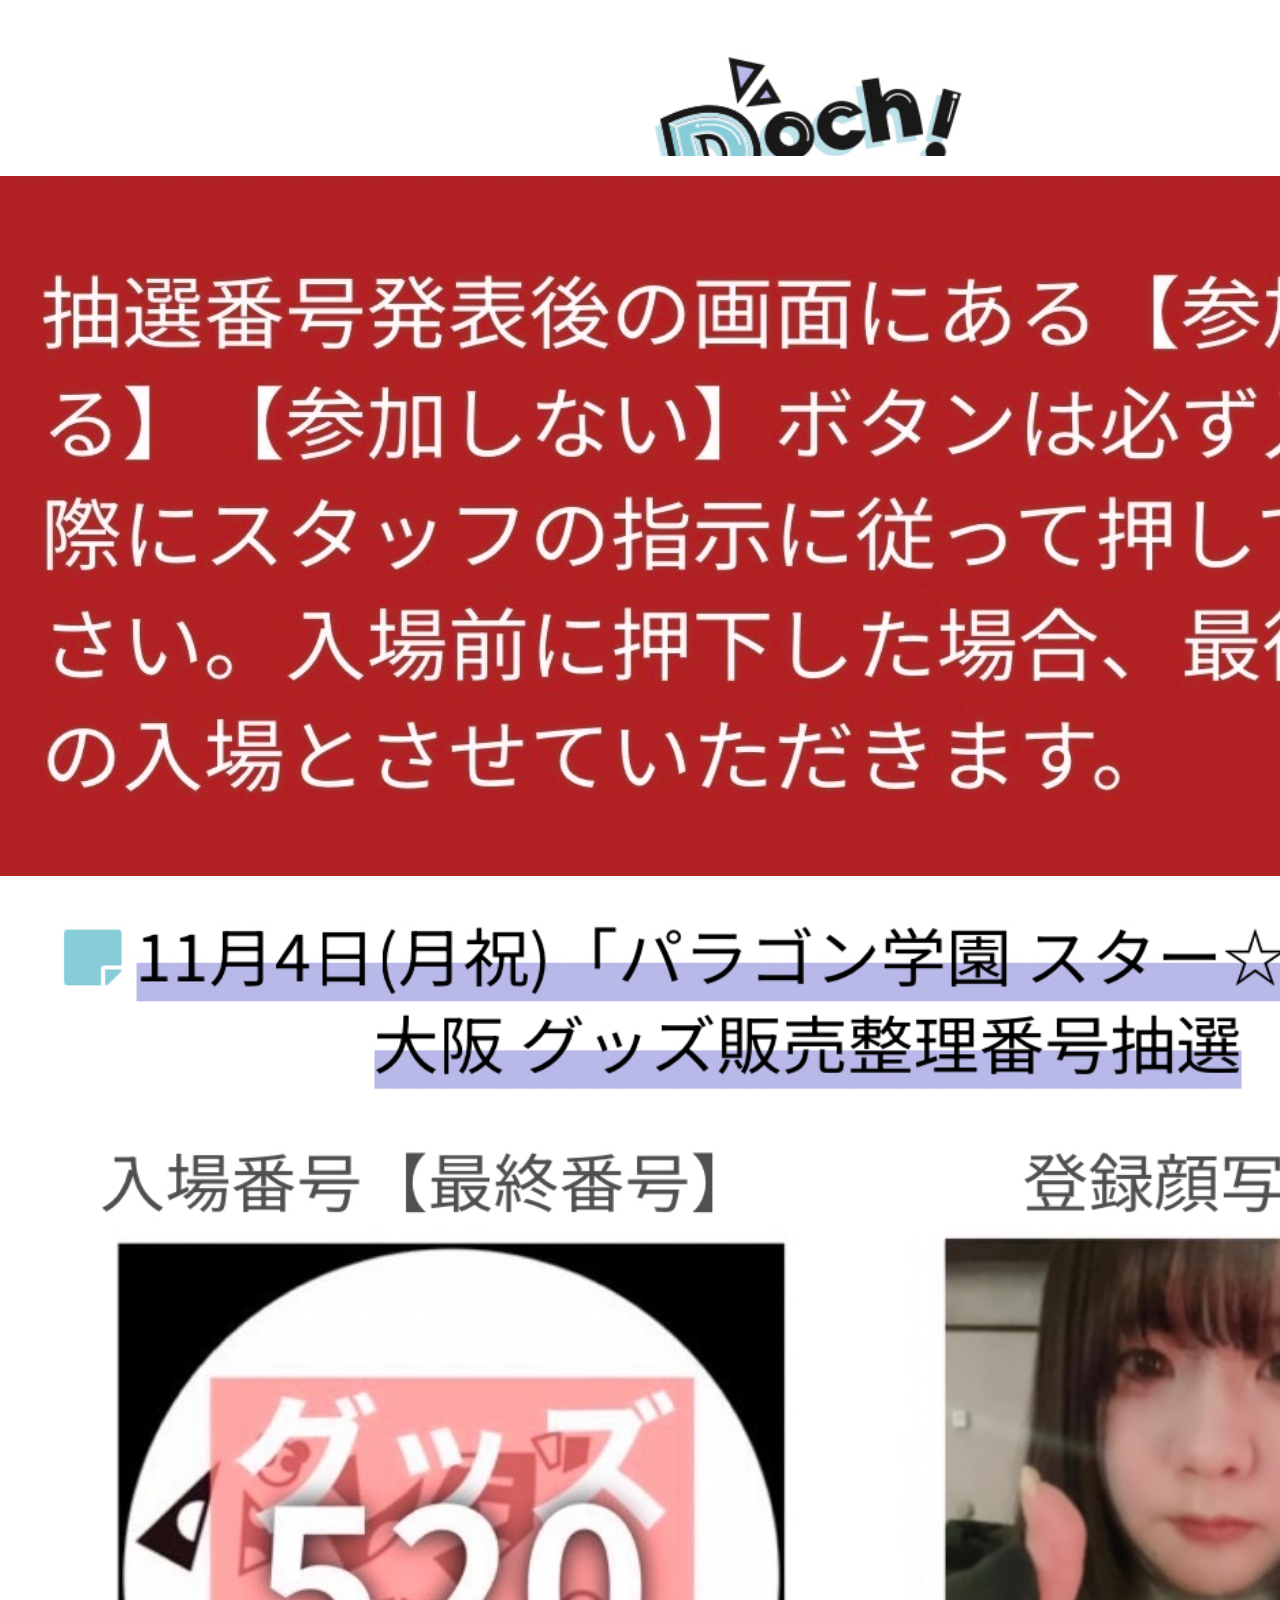
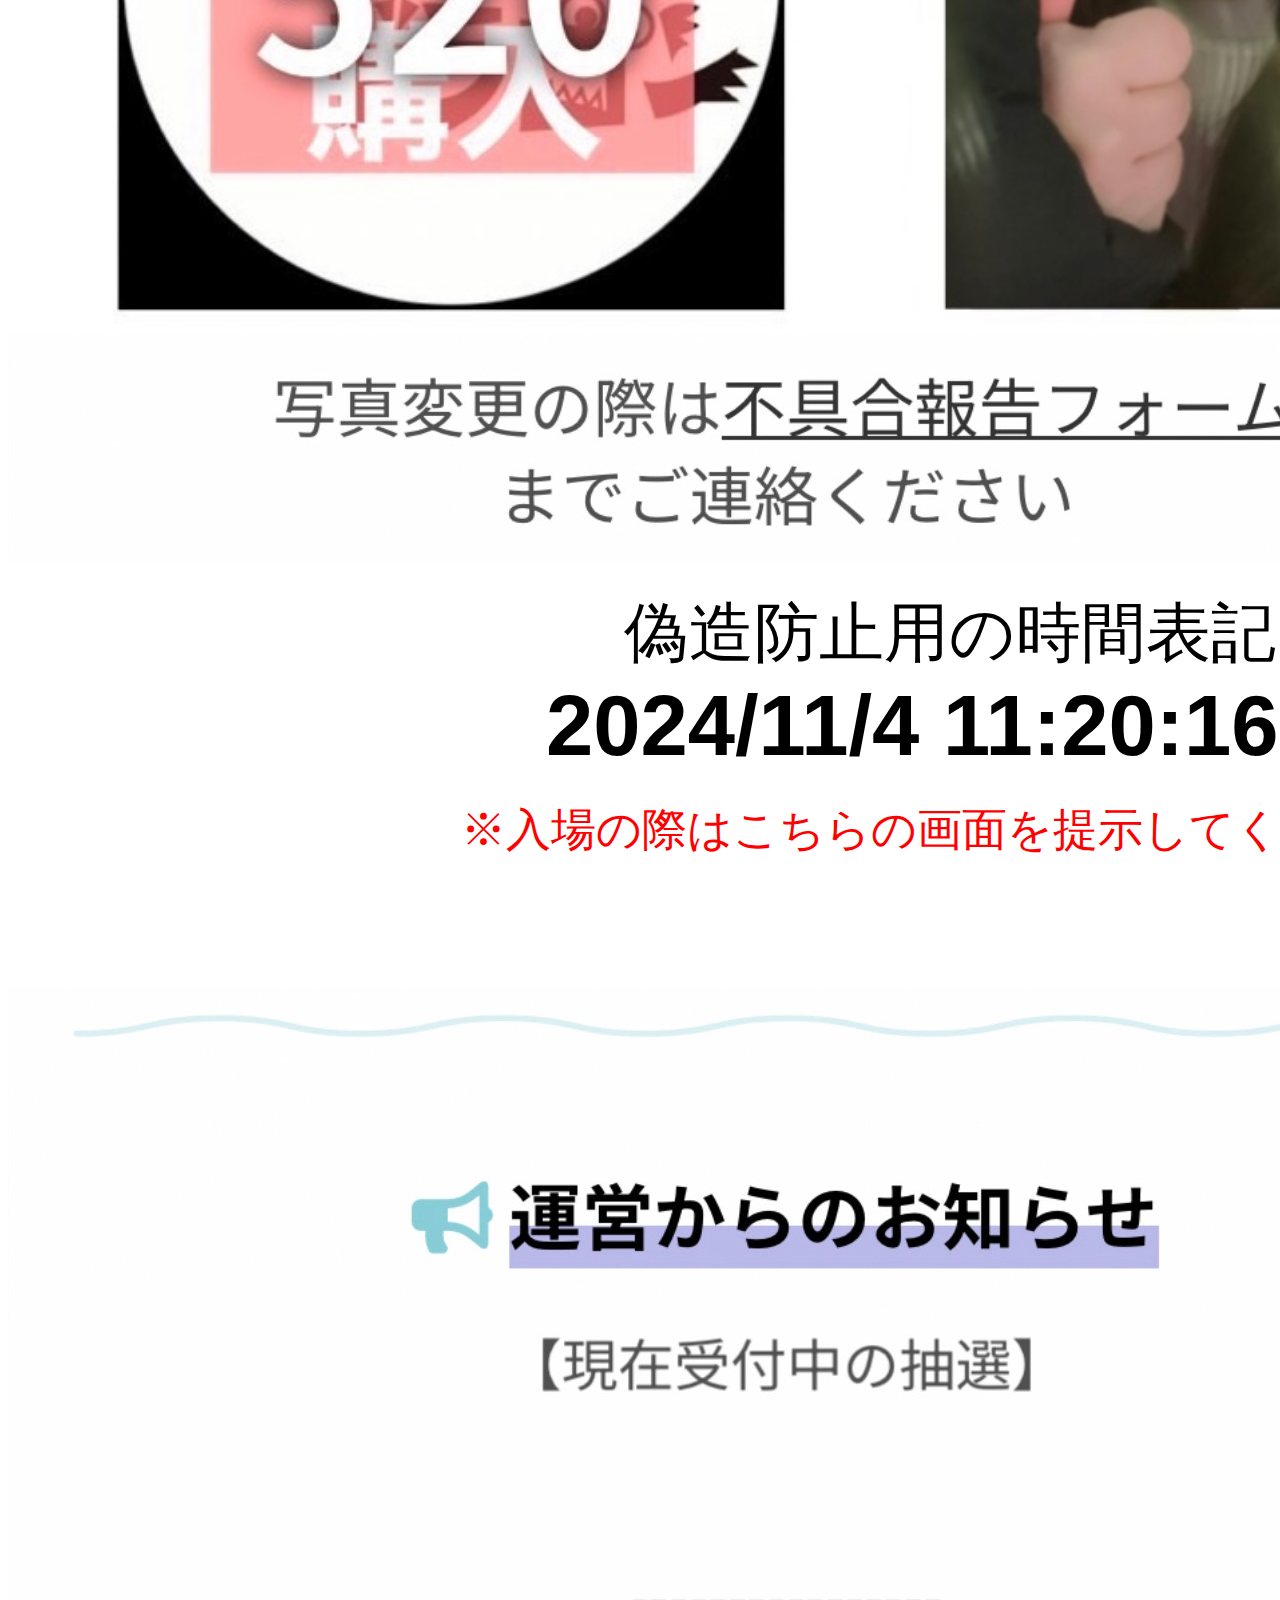
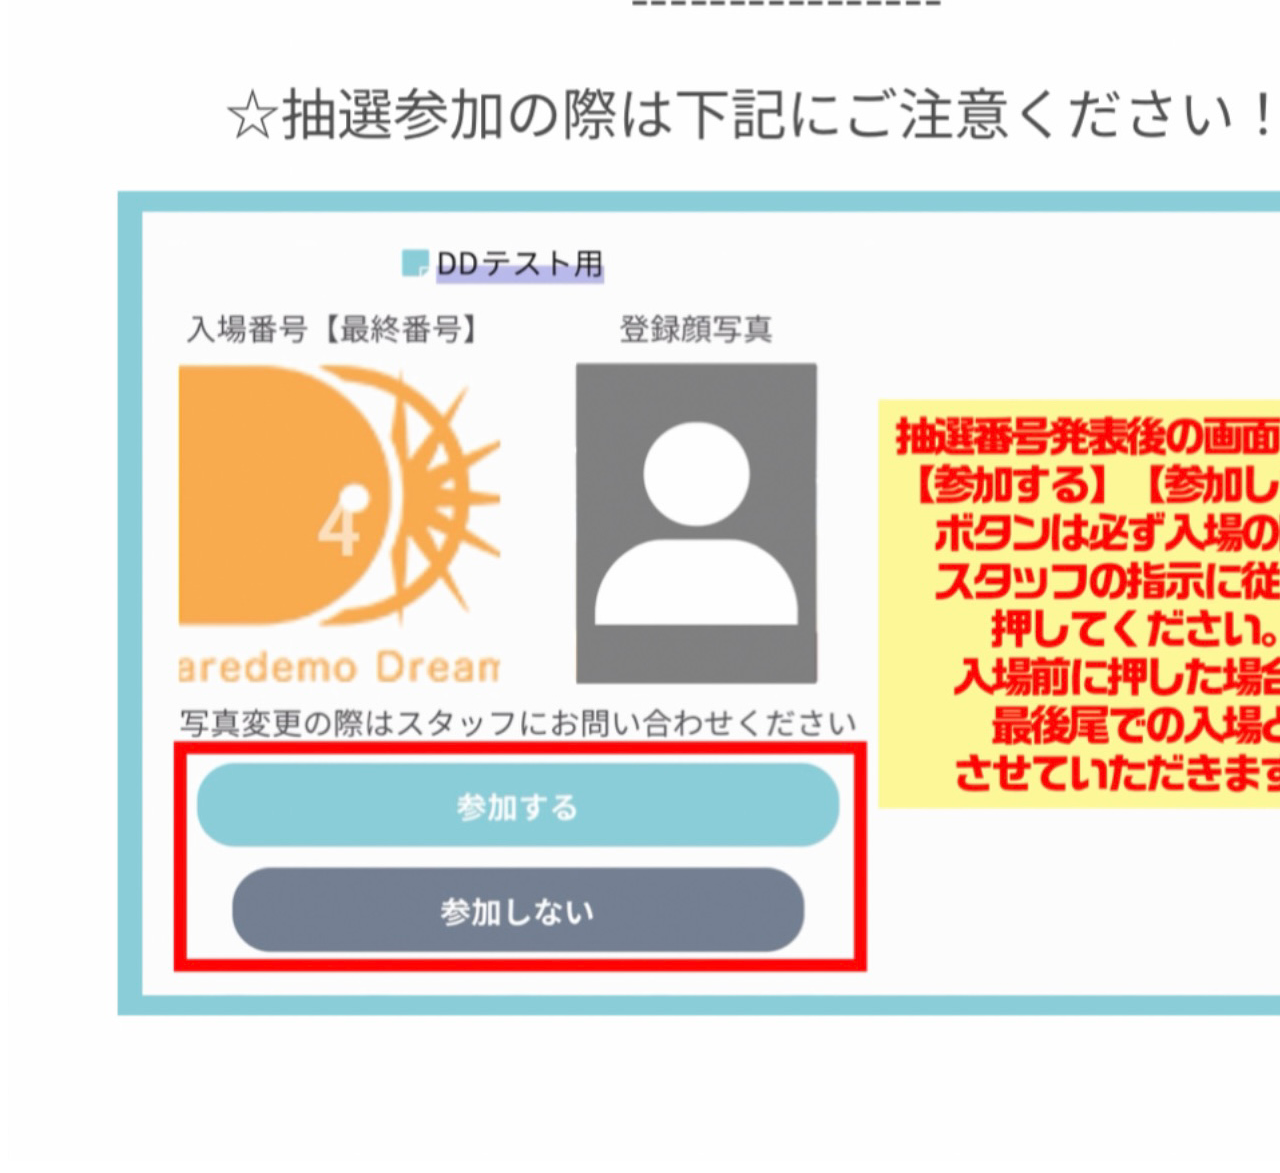
==== text2.html @ bbd3fe3f "Update text2.html" ====
<!DOCTYPE html>
<html>
<head>
<title>Pochitto</title>
<link rel="stylesheet"href="style.css">
</head>
<h2></h2>

<h2 style="text-align:center">
<div style="text-align:center">
<img src="IMG_1328.jpeg" width=1600px height=1200px>
</div>
<div class="container">
<img src="goods520.jpeg">
<p> </p>
</div>
<br><br><br><br>
<div style="text-align:center">
<img src="Pochitto不具合.jpg">
</div>
</h2>

<body>
<div style="text-align:center">
<style>
.time{
    margin: auto;
    text-align:center;
    font-size: 65px;
    position: relative;
    top: 0px;
    bottom: 0px;
    right: 50px;
    left: 310px;
}
.kome{
    margin: auto;
    text-align:center;
    font-size: 45px;
    color: red;
    position: relative;
    top: 10px;
    bottom: 0px;
    right: 0px;
    left: 300px;
}
</style>
<a class="time">
偽造防止用の時間表記
</a>
<b>
<a class="time">
<div style="font-size: 85px;">
2024/11/4
<span id="real-time">
  <script type="text/javascript">
function Time() {
   var realTime = new Date();
   var hour = realTime.getHours();
   var minutes  = realTime.getMinutes().toString().padStart(2, '0');
   var seconds  = realTime.getSeconds().toString().padStart(2, '0');
   var milliseconds = realTime.getMilliseconds();
   var n1 = Math.floor(milliseconds / 100) % 10; //1桁目
   var text = hour + ":" + minutes + ":" + seconds + ":" + n1;
   document.getElementById("real-time").innerHTML = text;
}
setInterval('Time()',1);
  </script>
</div>
</a>
</b>
<a class="kome">
※入場の際はこちらの画面を提示してください
</a>
<br>
<br>
</div>
</body>
    
<header class="header"></header>
  <main>
    <div class="contents4">
    </div>
  </main>
<footer></footer>
<div class="img-wrap">
  <img src="注意喚起.jpeg" id="fixedImage" width=1600px height=700px>
</div>
 
<div style="text-align:center">
<img src="Pochitto下部2.jpg">
</div>

</html>
---- style.css ----
.time {
　　margin: auto;
　　position: relative;
  font-family: Arial;
  font-size: 180px;
}
.kome {
　　margin: auto;
　　position: relative;
  font-family: HiraKakuProN-W3;
  font-size: 40px;
}

.container{
        width:1200px;
        height: 600px;
	margin: auto;
        position: relative;
      }
      .container img{
        width:130%;
      }
      p{
        position: absolute;
        top:230px;
        left:280px;
	font-family: Arial;
        font-size:230px;
        color: white;
	text-shadow: 0px 0px 30px #000000;
        padding:0;
        margin:0;
      }

.container2{
        width:1200px;
        height: 600px;
	margin: auto;
        position: relative;
      }
      .container2 img{
        width:130%;
      }
      p2{
        position: absolute;
        top:240px;
        left:280px;
	font-family: Arial;
        font-size:250px;
        color: white;
	text-shadow: 0px 0px 30px #000000;
        padding:0;
        margin:0;
      }

.class2{
        margin: 50px;
        width: 1400px;
        height: 250px;
        display: block;
      }

.header {
  width: 100%;
  height: 120px;
}

.contents3 {
  height: 2000px;
  width: 100%;
  background: linear-gradient(118deg, rgba(255,201,114,1) 0%, rgba(246,179,84,1) 40%, rgba(231,229,97,1) 100%);
	}

.img-wrap {
  z-index: 100;
  position: fixed;
  left: 0; /* 画面左端に固定 */
  bottom: 0; /* 画面下に固定 */
  width: 100%;
  padding-top: 20px;
  padding-bottom: 20px;
  background: #fff;
	}

.fixedImage {
  width: 100%;
  max-width: 280px;
  height: 40px;
  margin-right: auto;
  margin-left: auto;
  display: block;
	}
}
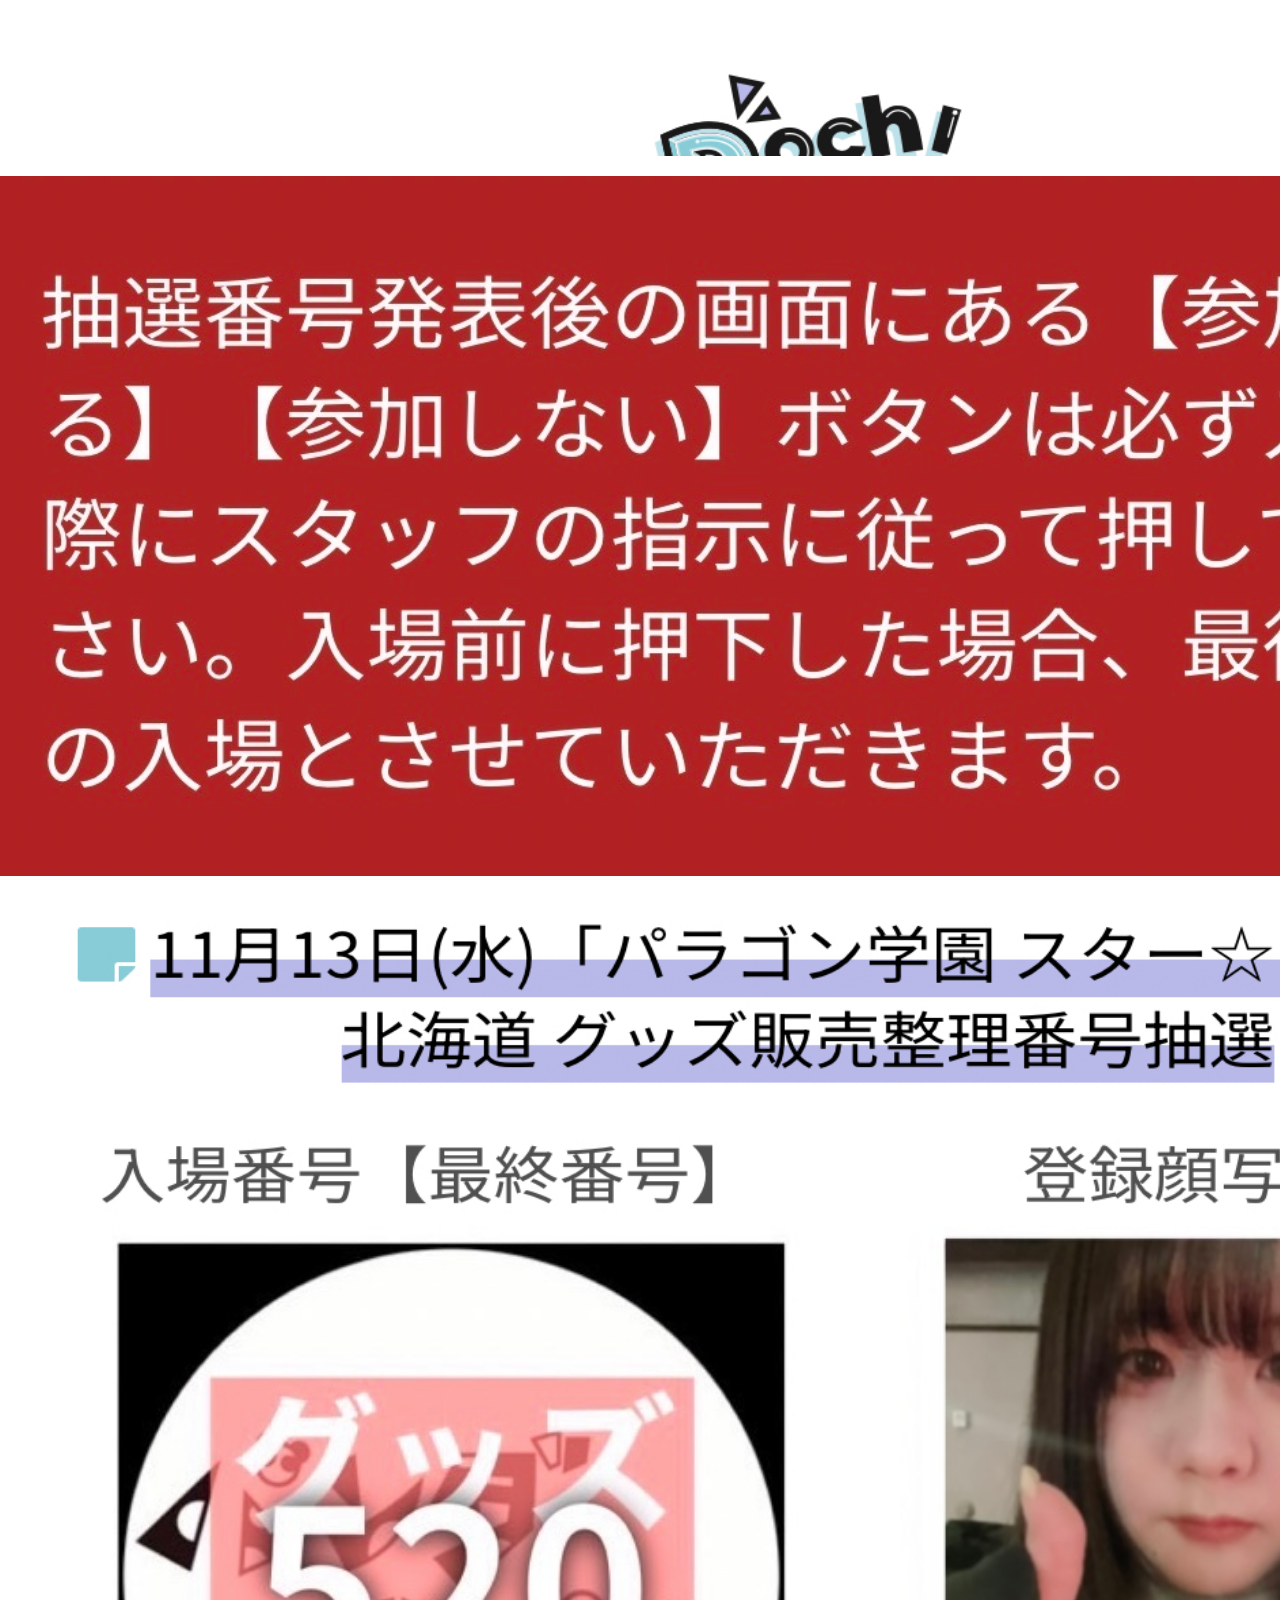
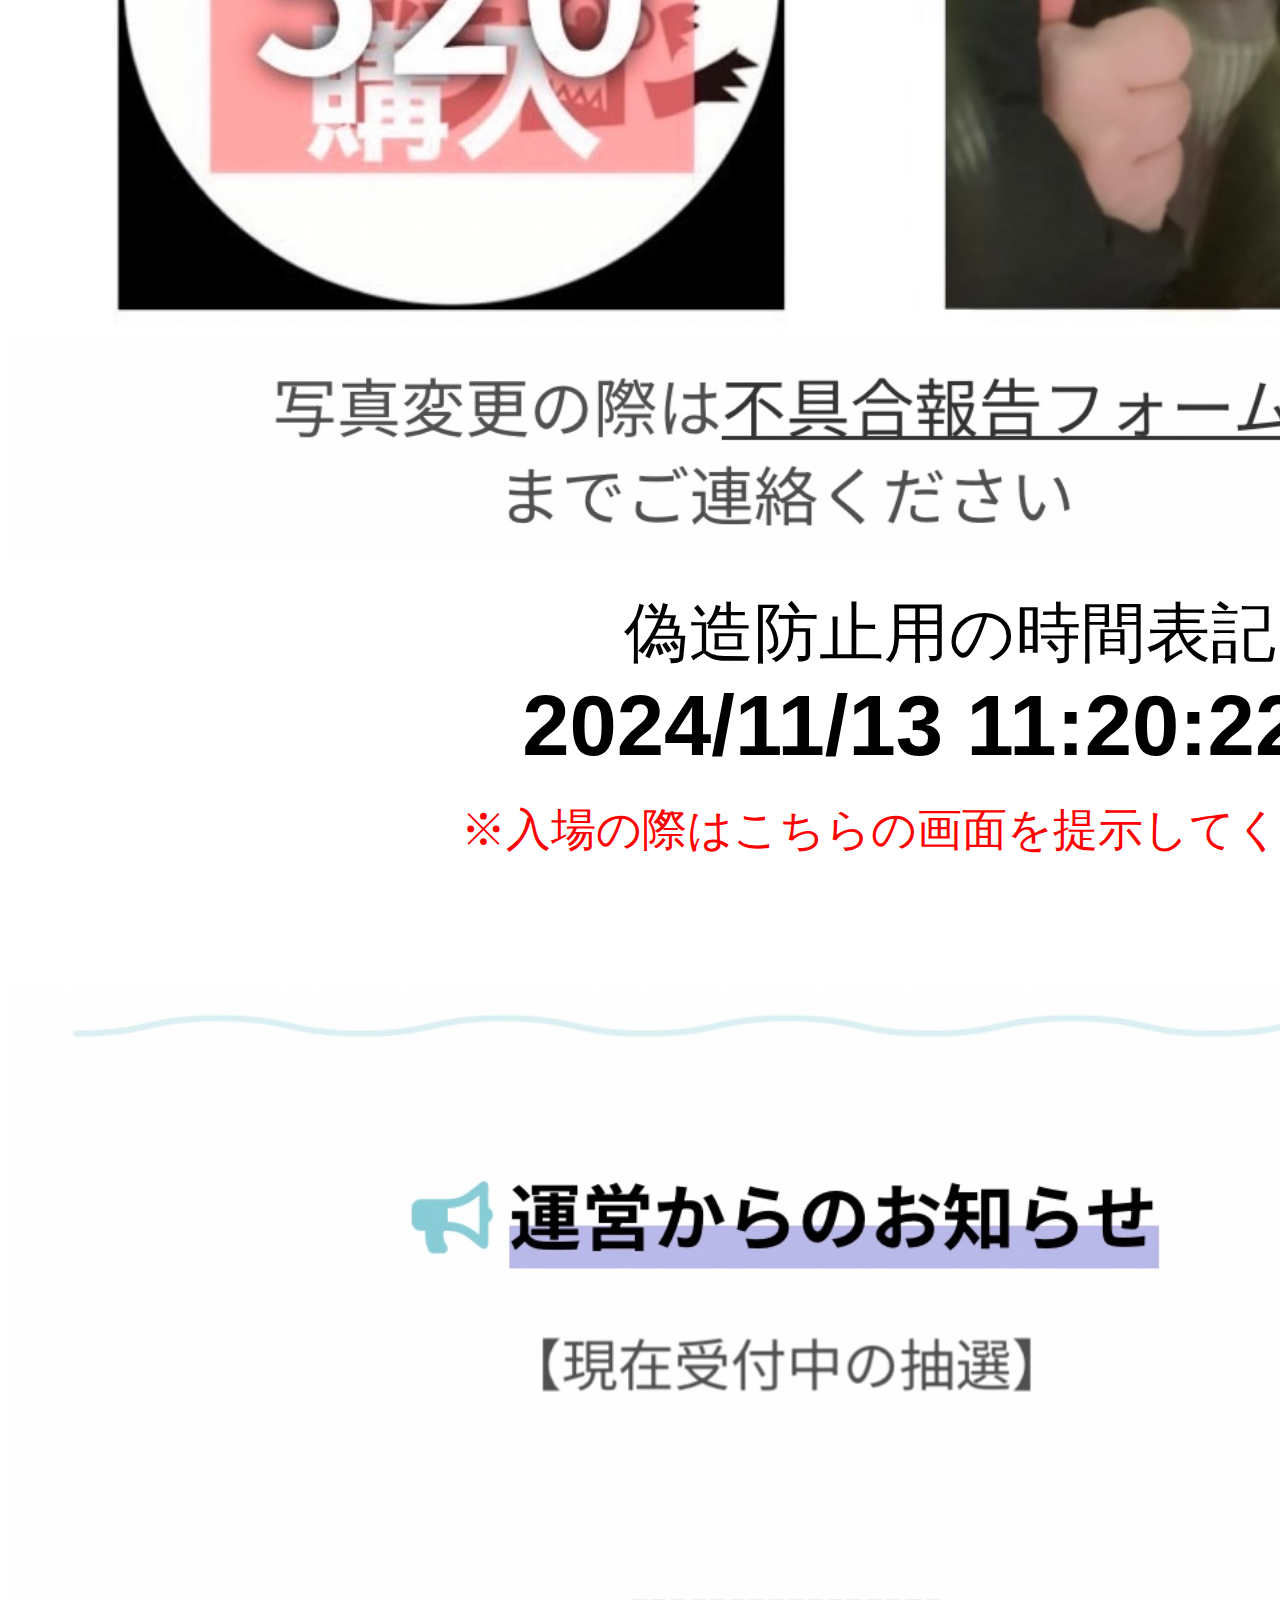
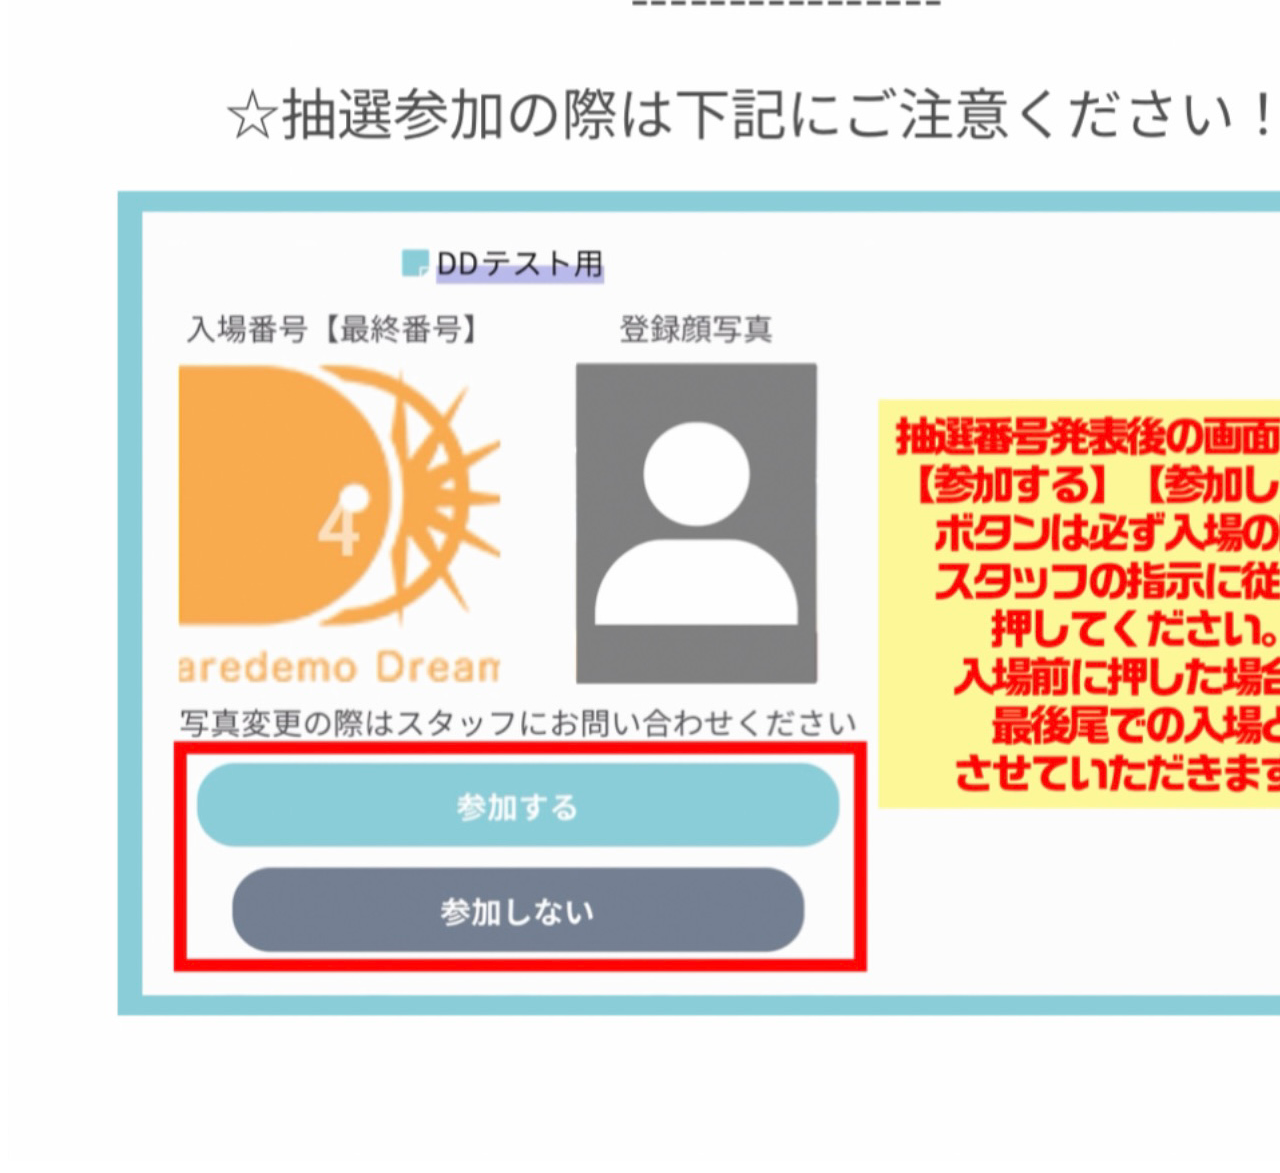
==== commit 8a117fb8: "Update text2.html" ====
--- a/text2.html
+++ b/text2.html
@@ -8,7 +8,7 @@
 
 <h2 style="text-align:center">
 <div style="text-align:center">
-<img src="IMG_1328.jpeg" width=1600px height=1200px>
+<img src="IMG_1901.jpeg" width=1600px height=1200px>
 </div>
 <div class="container">
 <img src="goods520.jpeg">
@@ -51,7 +51,7 @@
 <b>
 <a class="time">
 <div style="font-size: 85px;">
-2024/11/4
+2024/11/13
 <span id="real-time">
   <script type="text/javascript">
 function Time() {
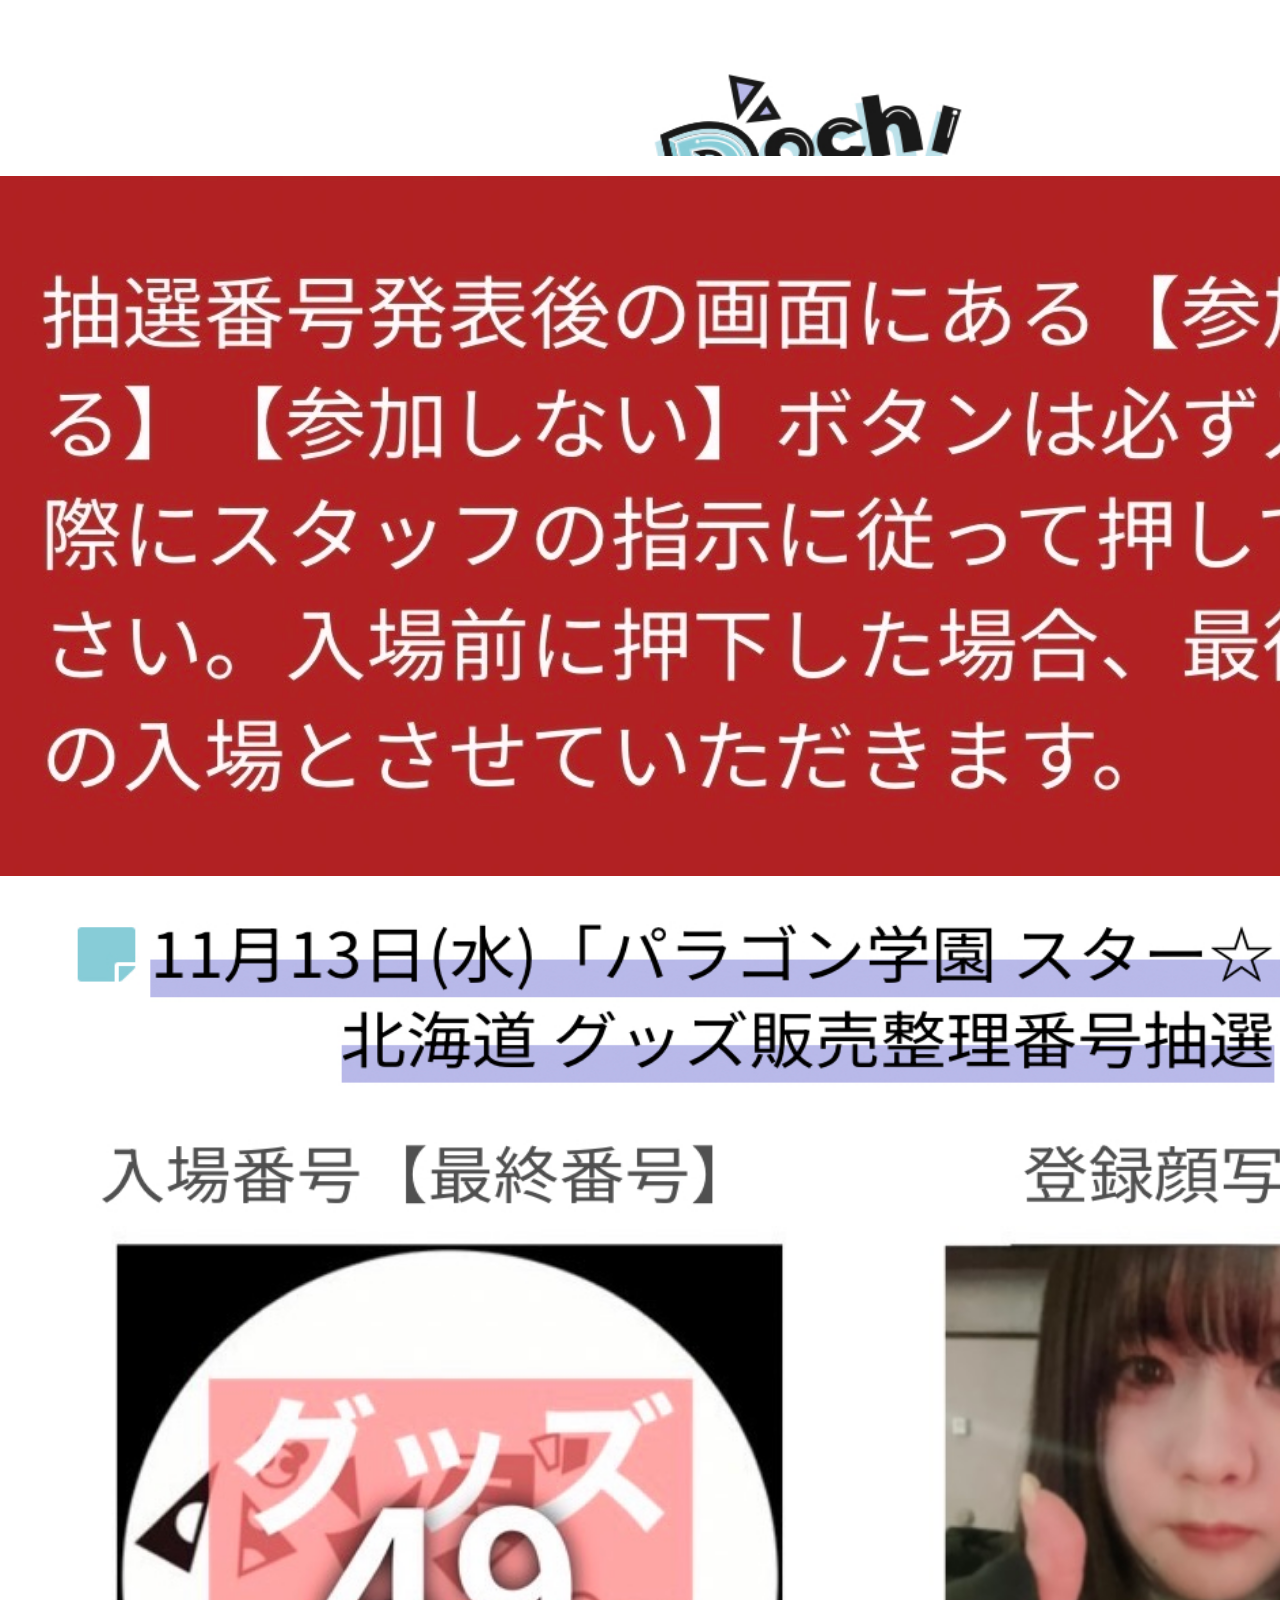
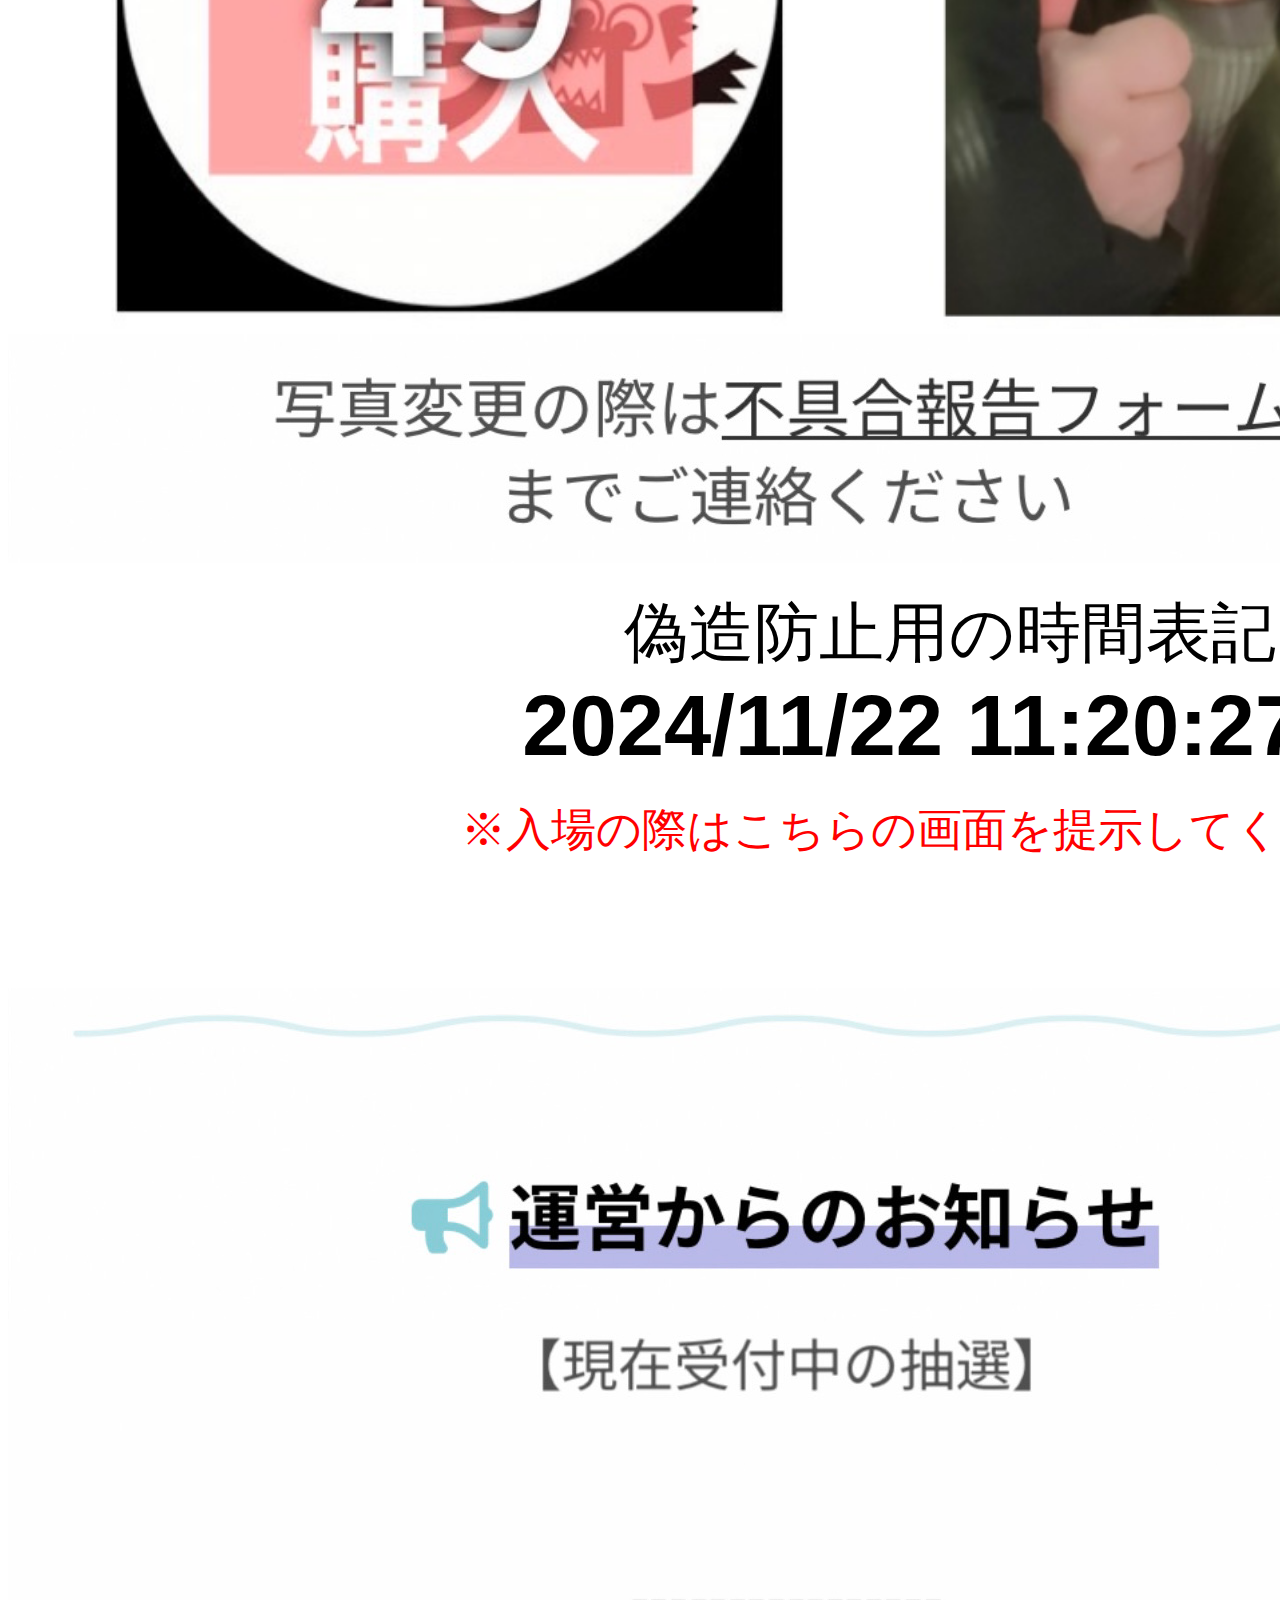
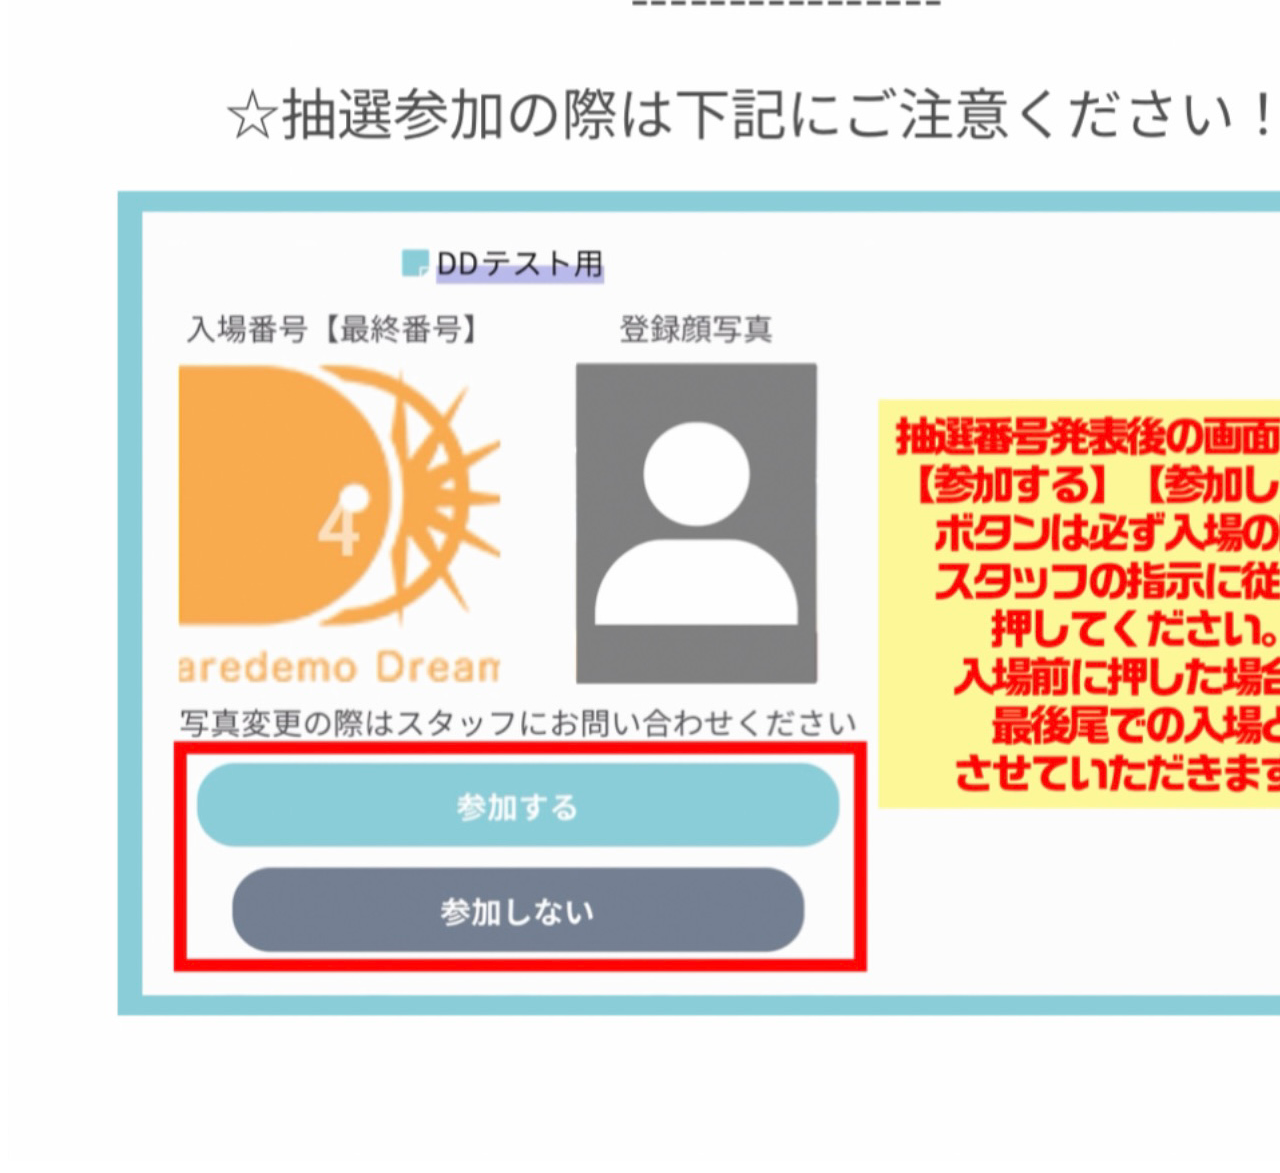
==== commit a7cde72a: "Update text2.html" ====
--- a/text2.html
+++ b/text2.html
@@ -11,7 +11,7 @@
 <img src="IMG_1901.jpeg" width=1600px height=1200px>
 </div>
 <div class="container">
-<img src="goods520.jpeg">
+<img src="goods49.jpeg">
 <p> </p>
 </div>
 <br><br><br><br>
@@ -51,7 +51,7 @@
 <b>
 <a class="time">
 <div style="font-size: 85px;">
-2024/11/13
+2024/11/22
 <span id="real-time">
   <script type="text/javascript">
 function Time() {
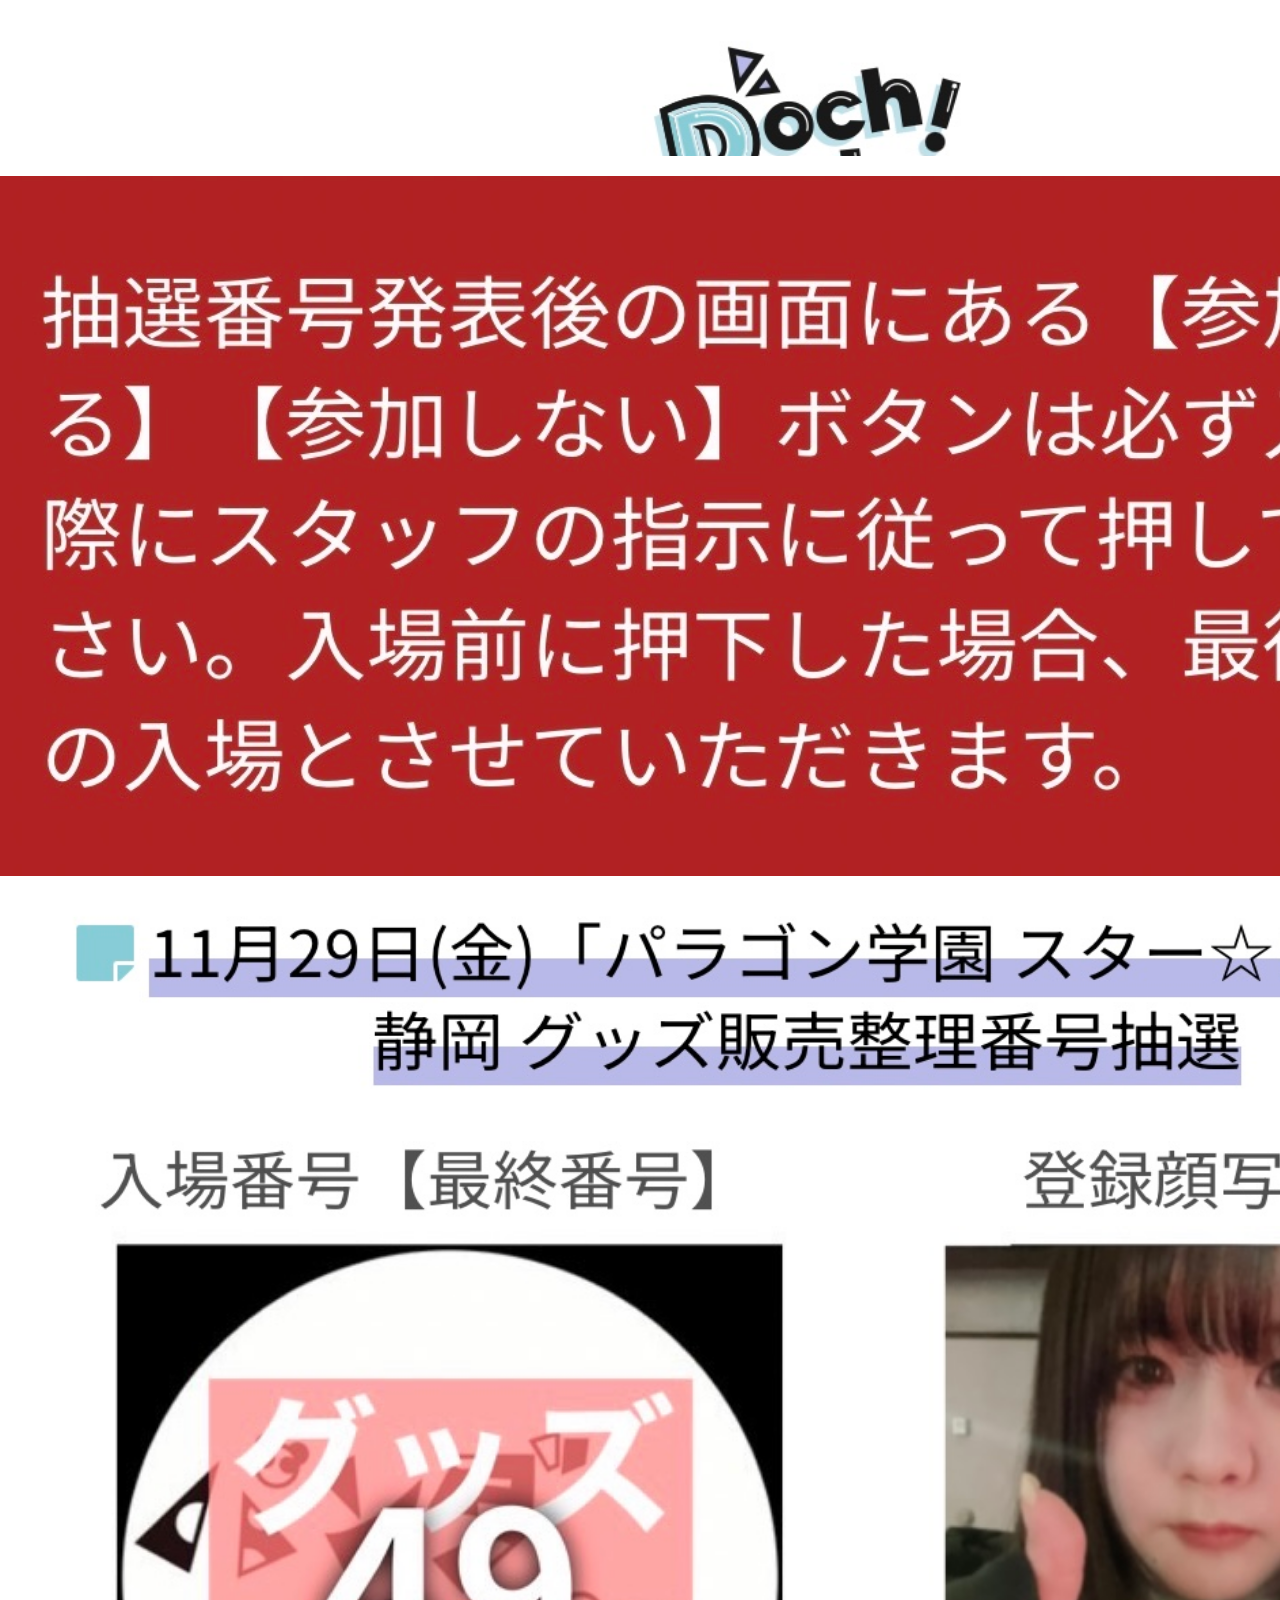
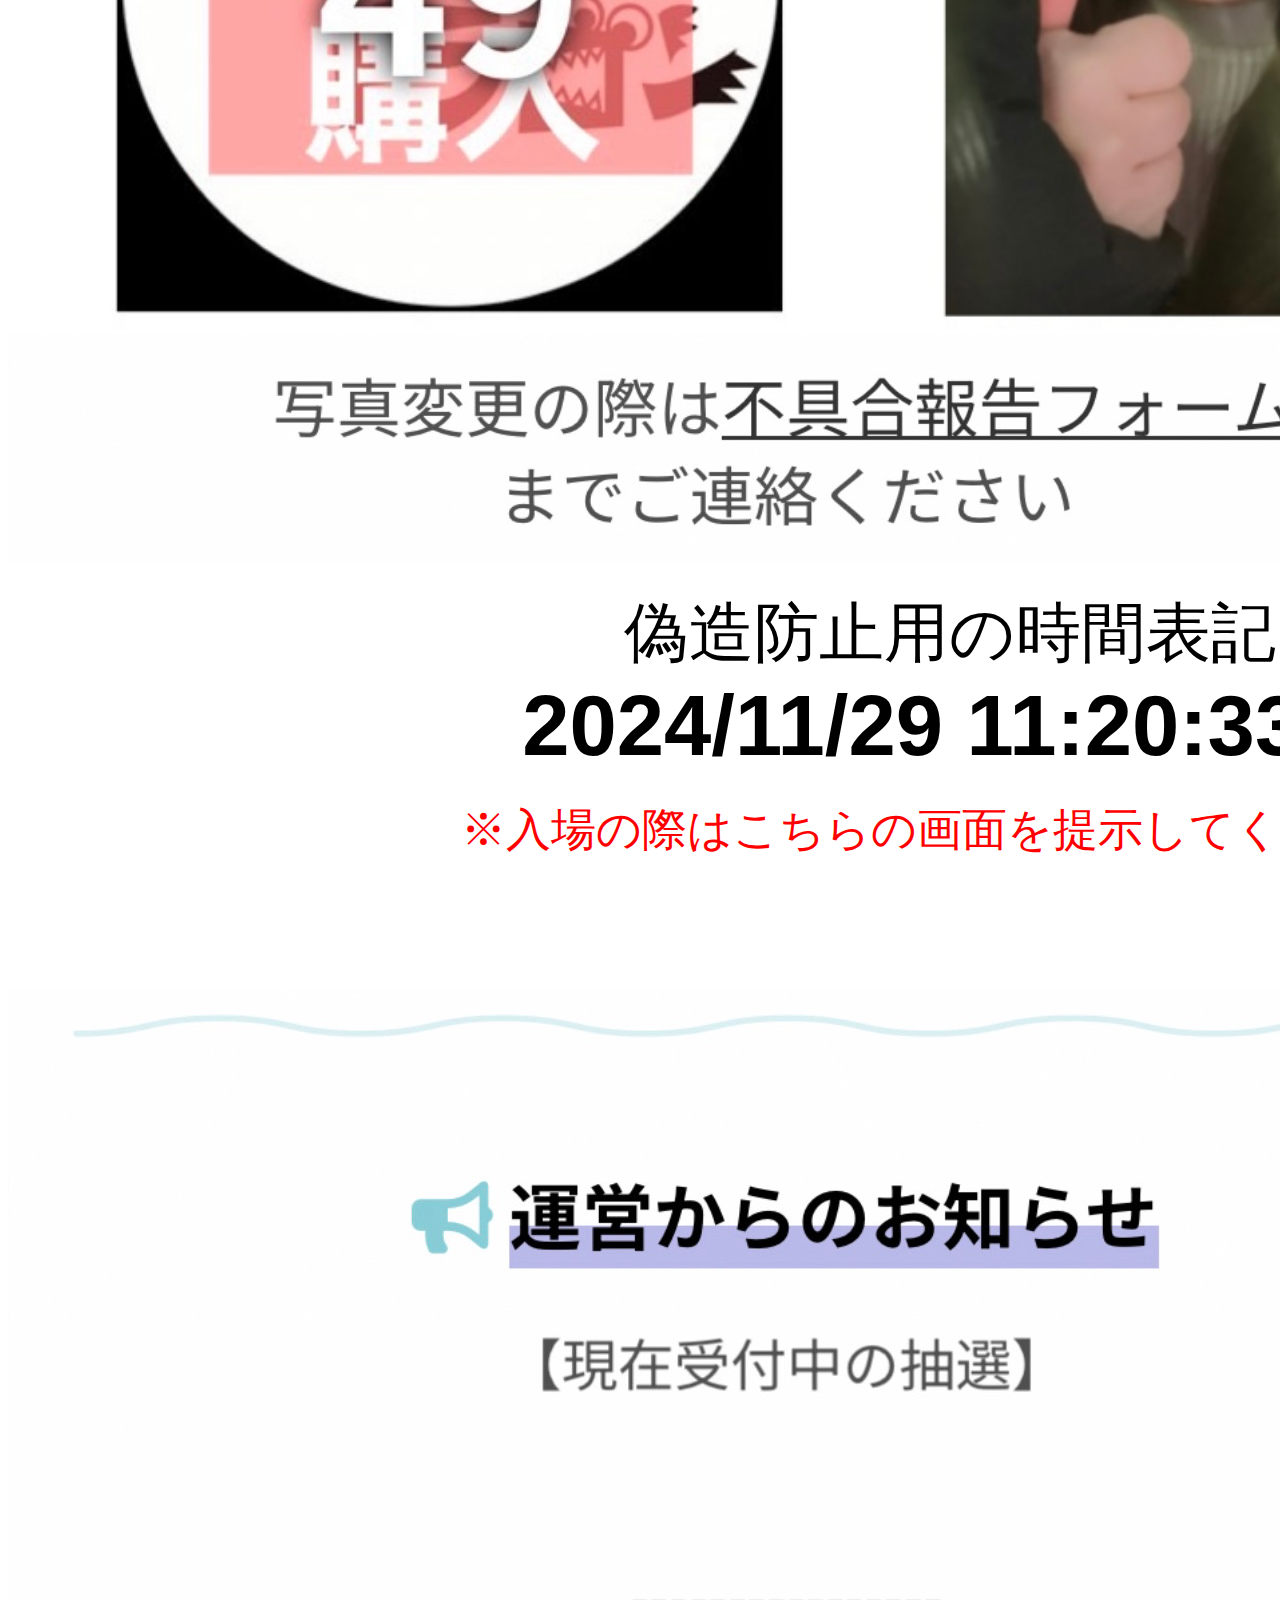
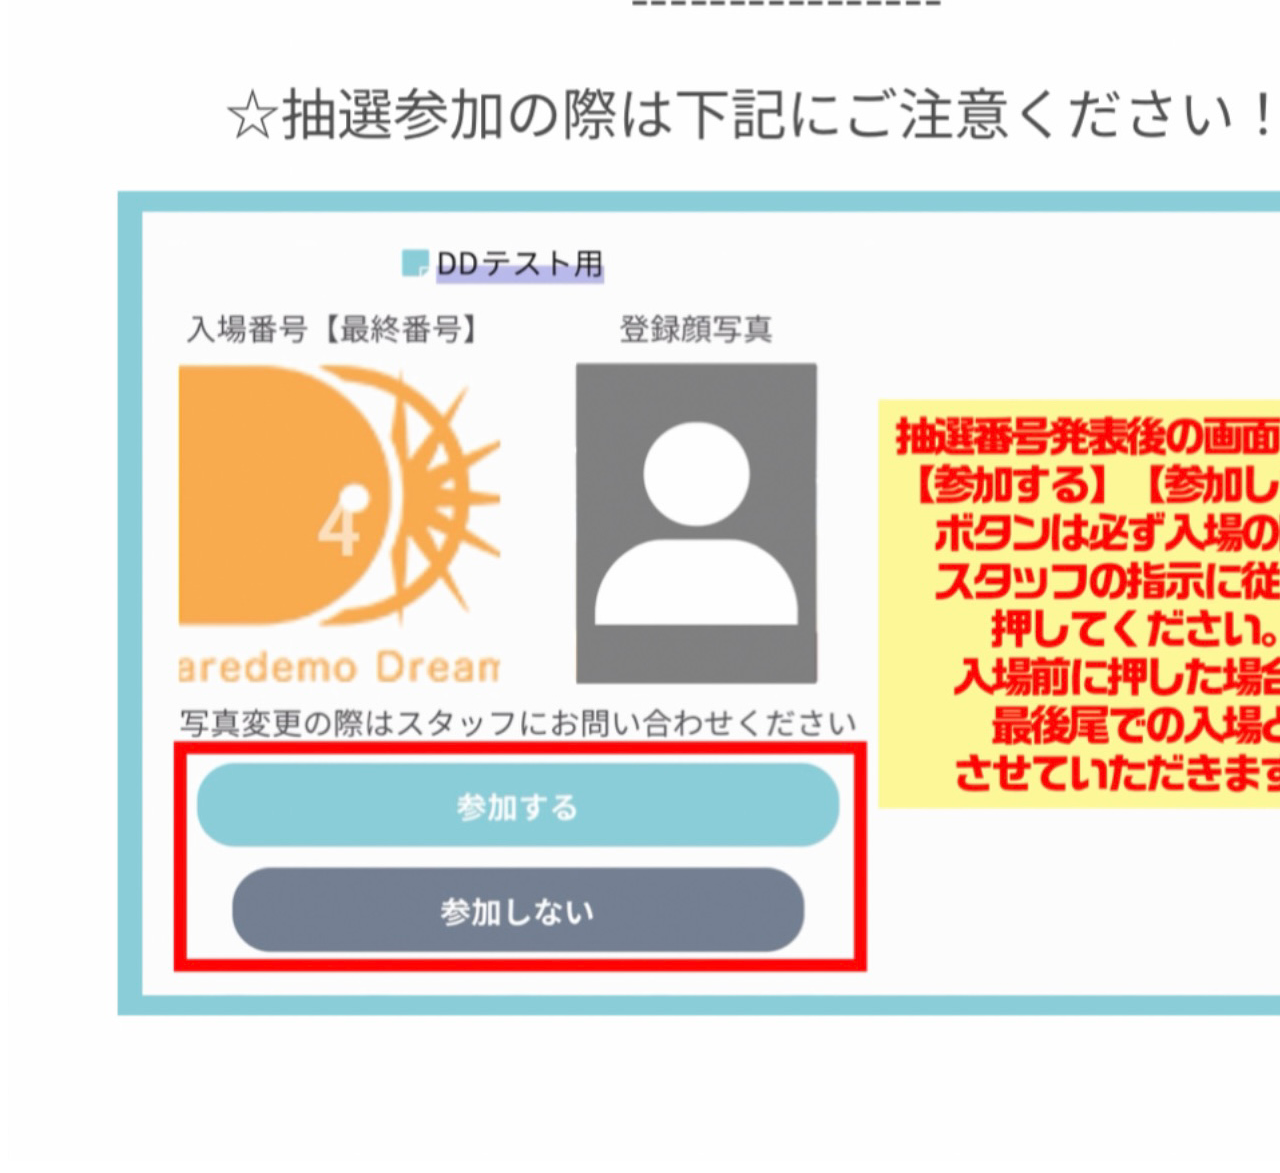
==== commit 5a688305: "Update text2.html" ====
--- a/text2.html
+++ b/text2.html
@@ -8,7 +8,7 @@
 
 <h2 style="text-align:center">
 <div style="text-align:center">
-<img src="IMG_1901.jpeg" width=1600px height=1200px>
+<img src="IMG_2807.jpeg" width=1600px height=1200px>
 </div>
 <div class="container">
 <img src="goods49.jpeg">
@@ -51,7 +51,7 @@
 <b>
 <a class="time">
 <div style="font-size: 85px;">
-2024/11/22
+2024/11/29
 <span id="real-time">
   <script type="text/javascript">
 function Time() {
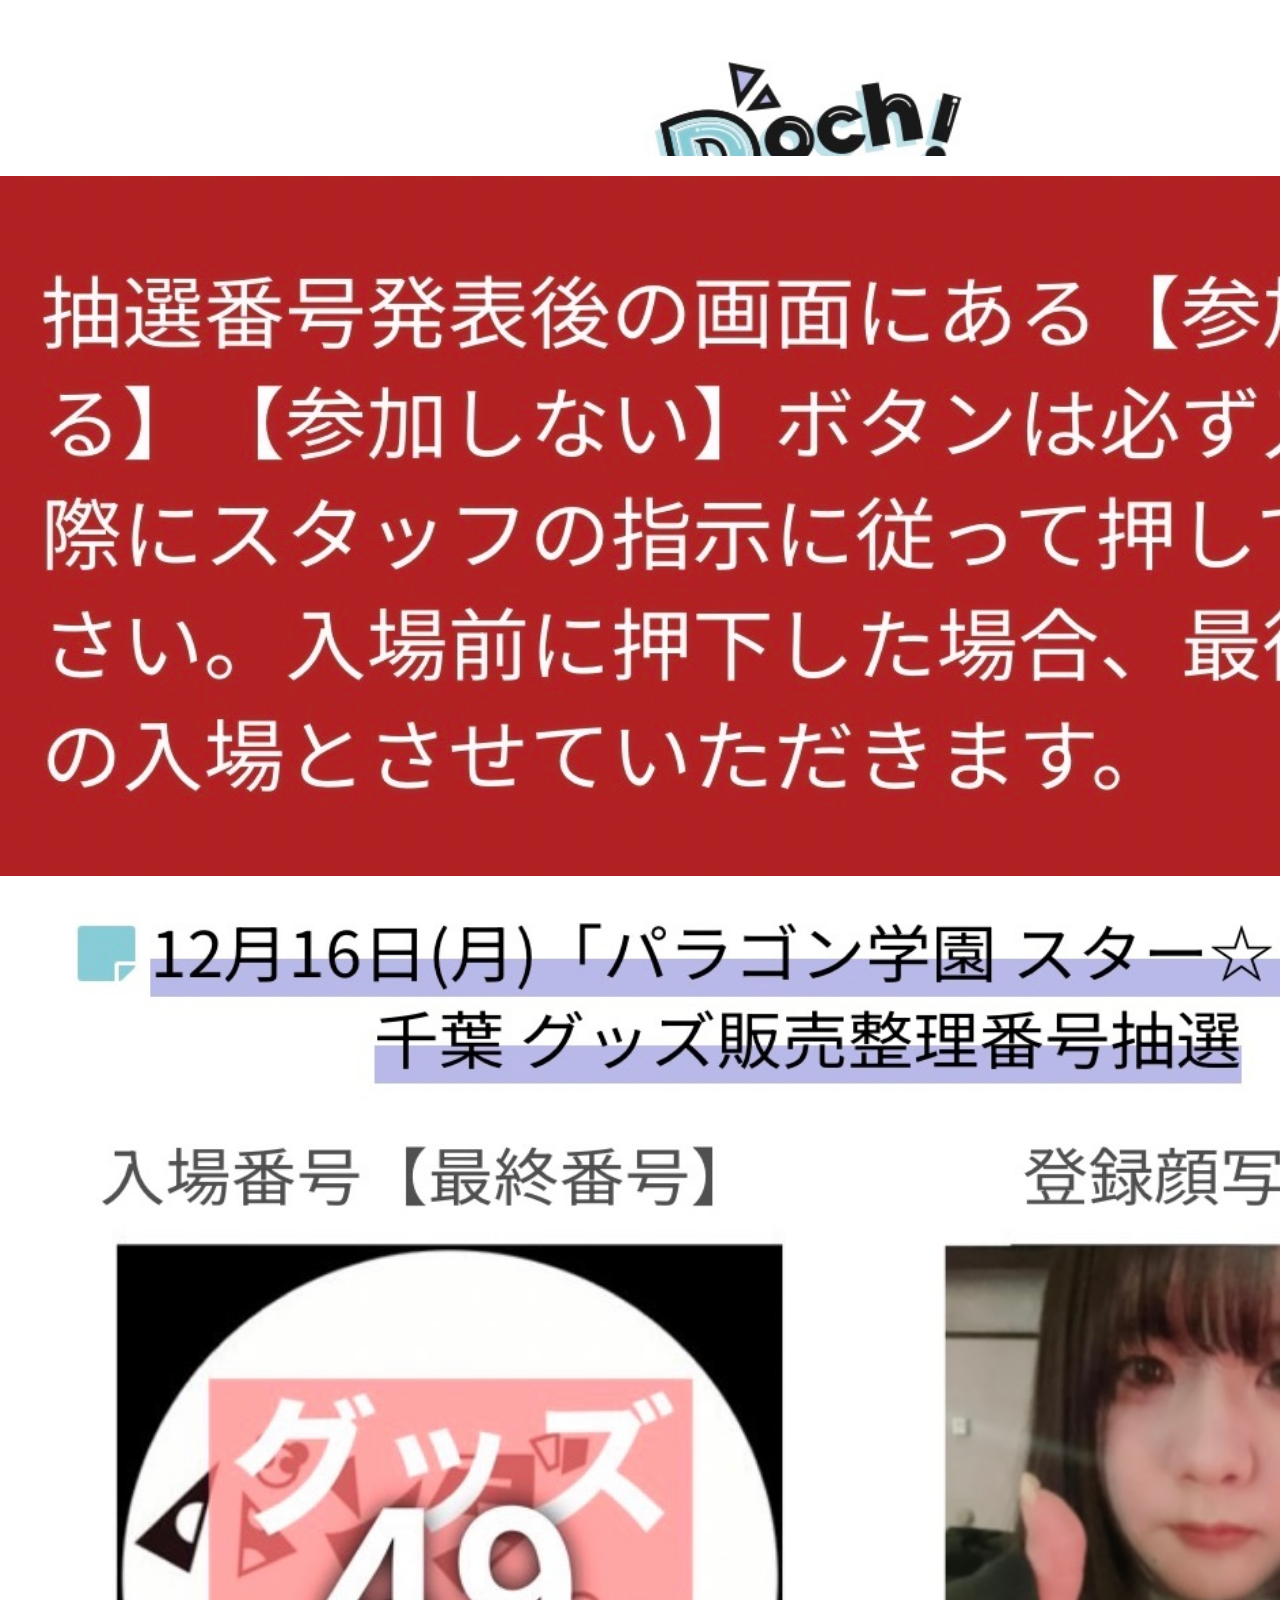
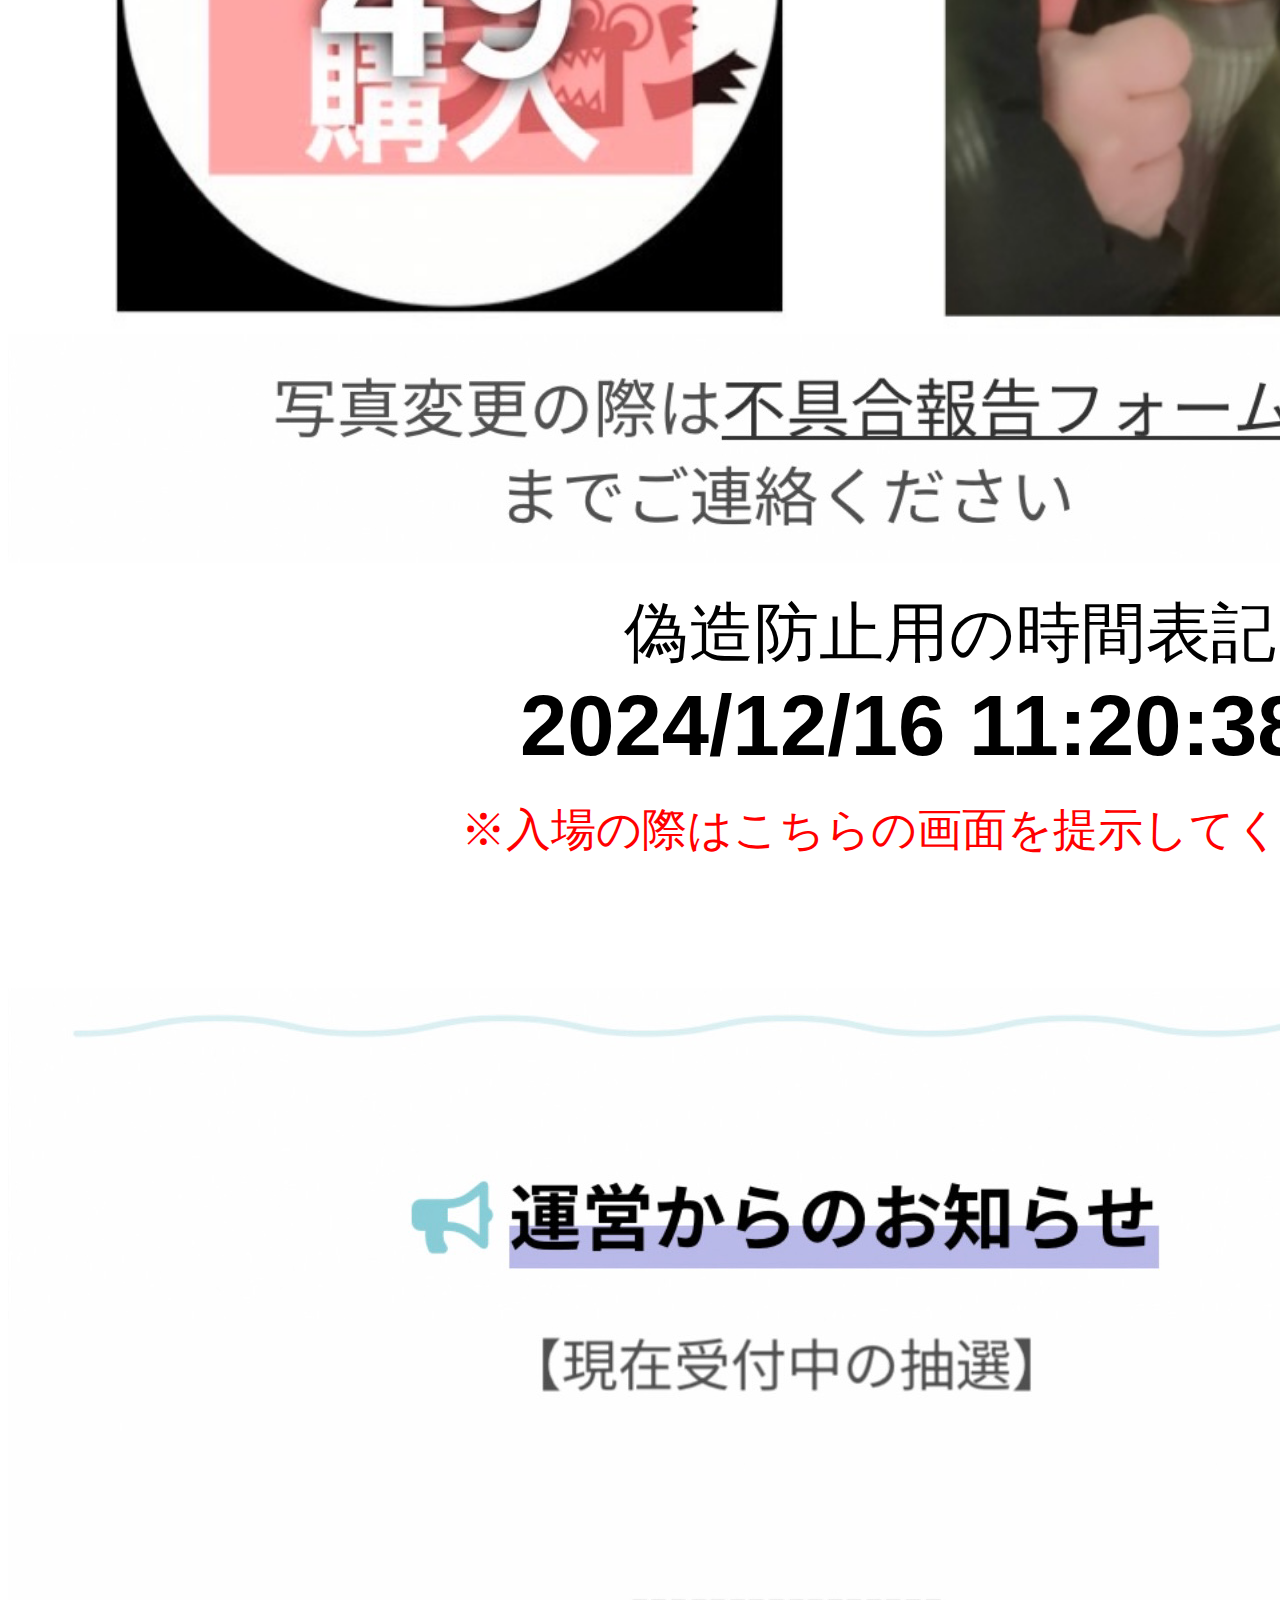
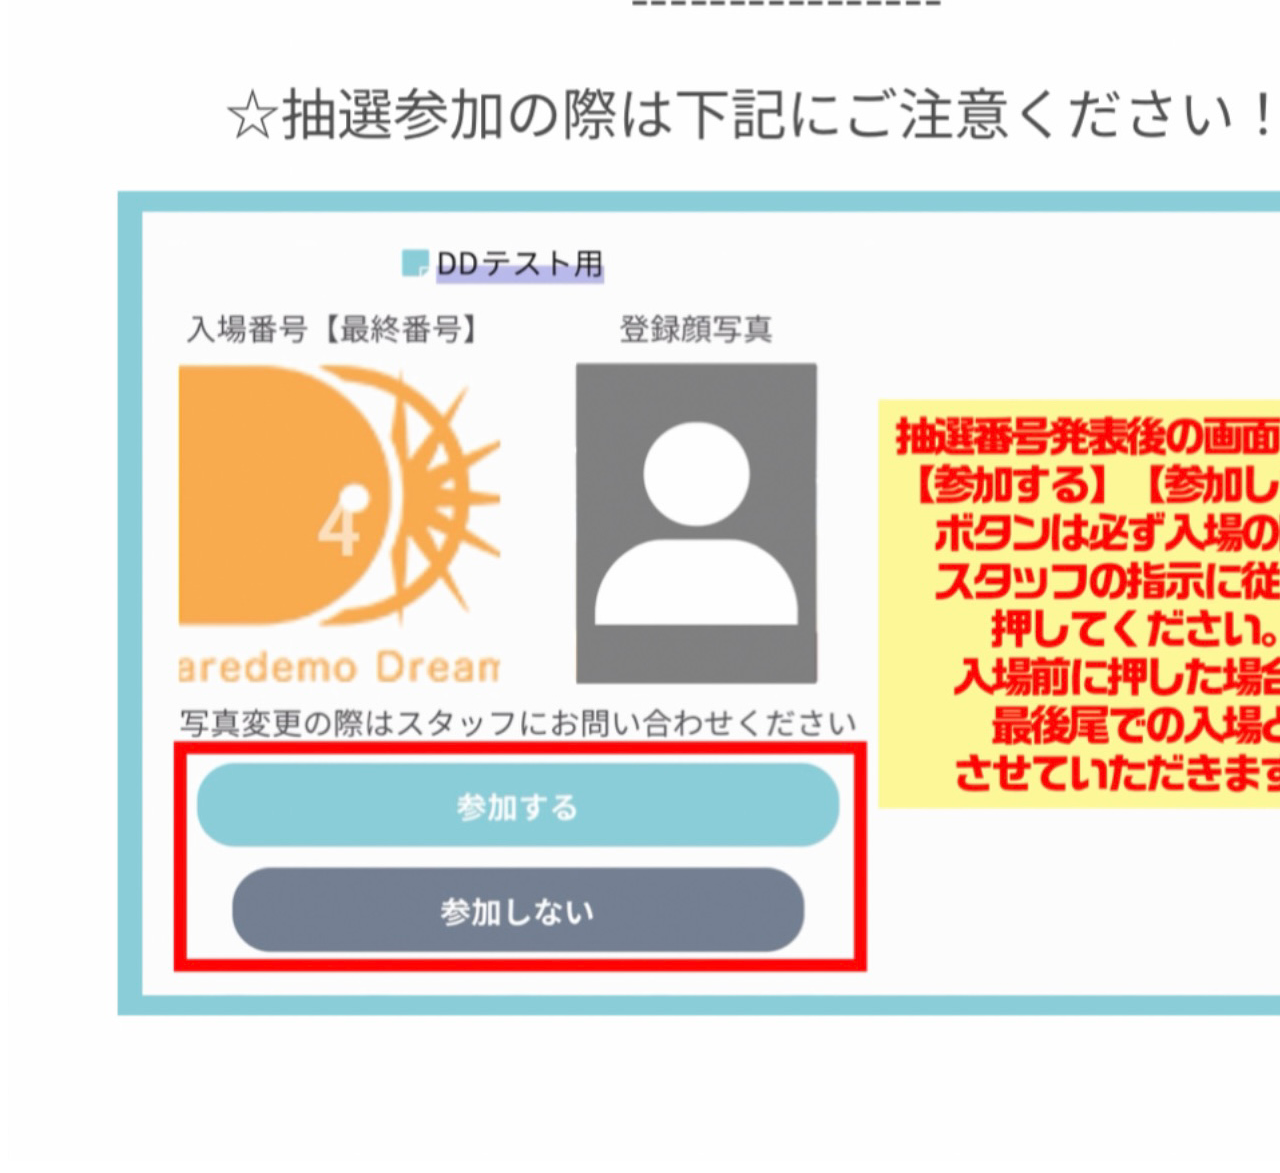
==== commit 710d5862: "Update text2.html" ====
--- a/text2.html
+++ b/text2.html
@@ -8,7 +8,7 @@
 
 <h2 style="text-align:center">
 <div style="text-align:center">
-<img src="IMG_2807.jpeg" width=1600px height=1200px>
+<img src="IMG_3871.jpeg" width=1600px height=1200px>
 </div>
 <div class="container">
 <img src="goods49.jpeg">
@@ -51,7 +51,7 @@
 <b>
 <a class="time">
 <div style="font-size: 85px;">
-2024/11/29
+2024/12/16
 <span id="real-time">
   <script type="text/javascript">
 function Time() {
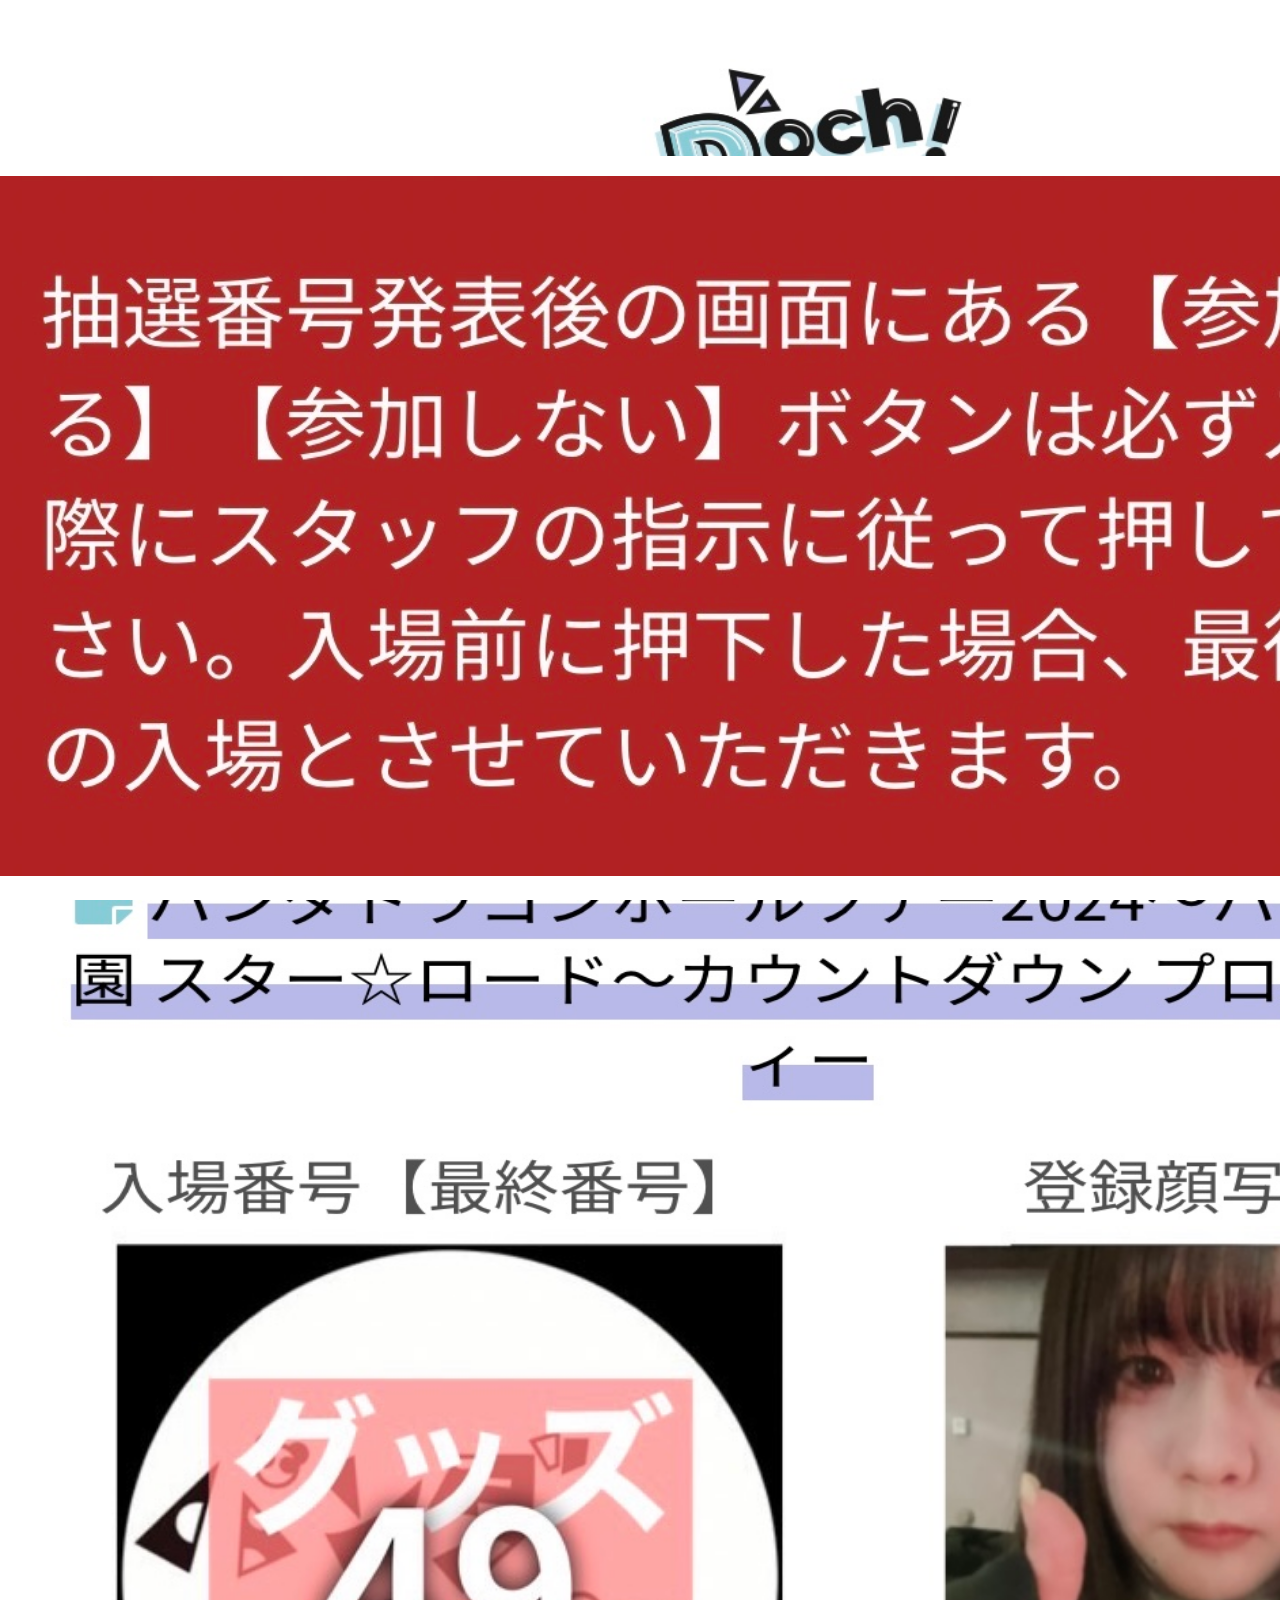
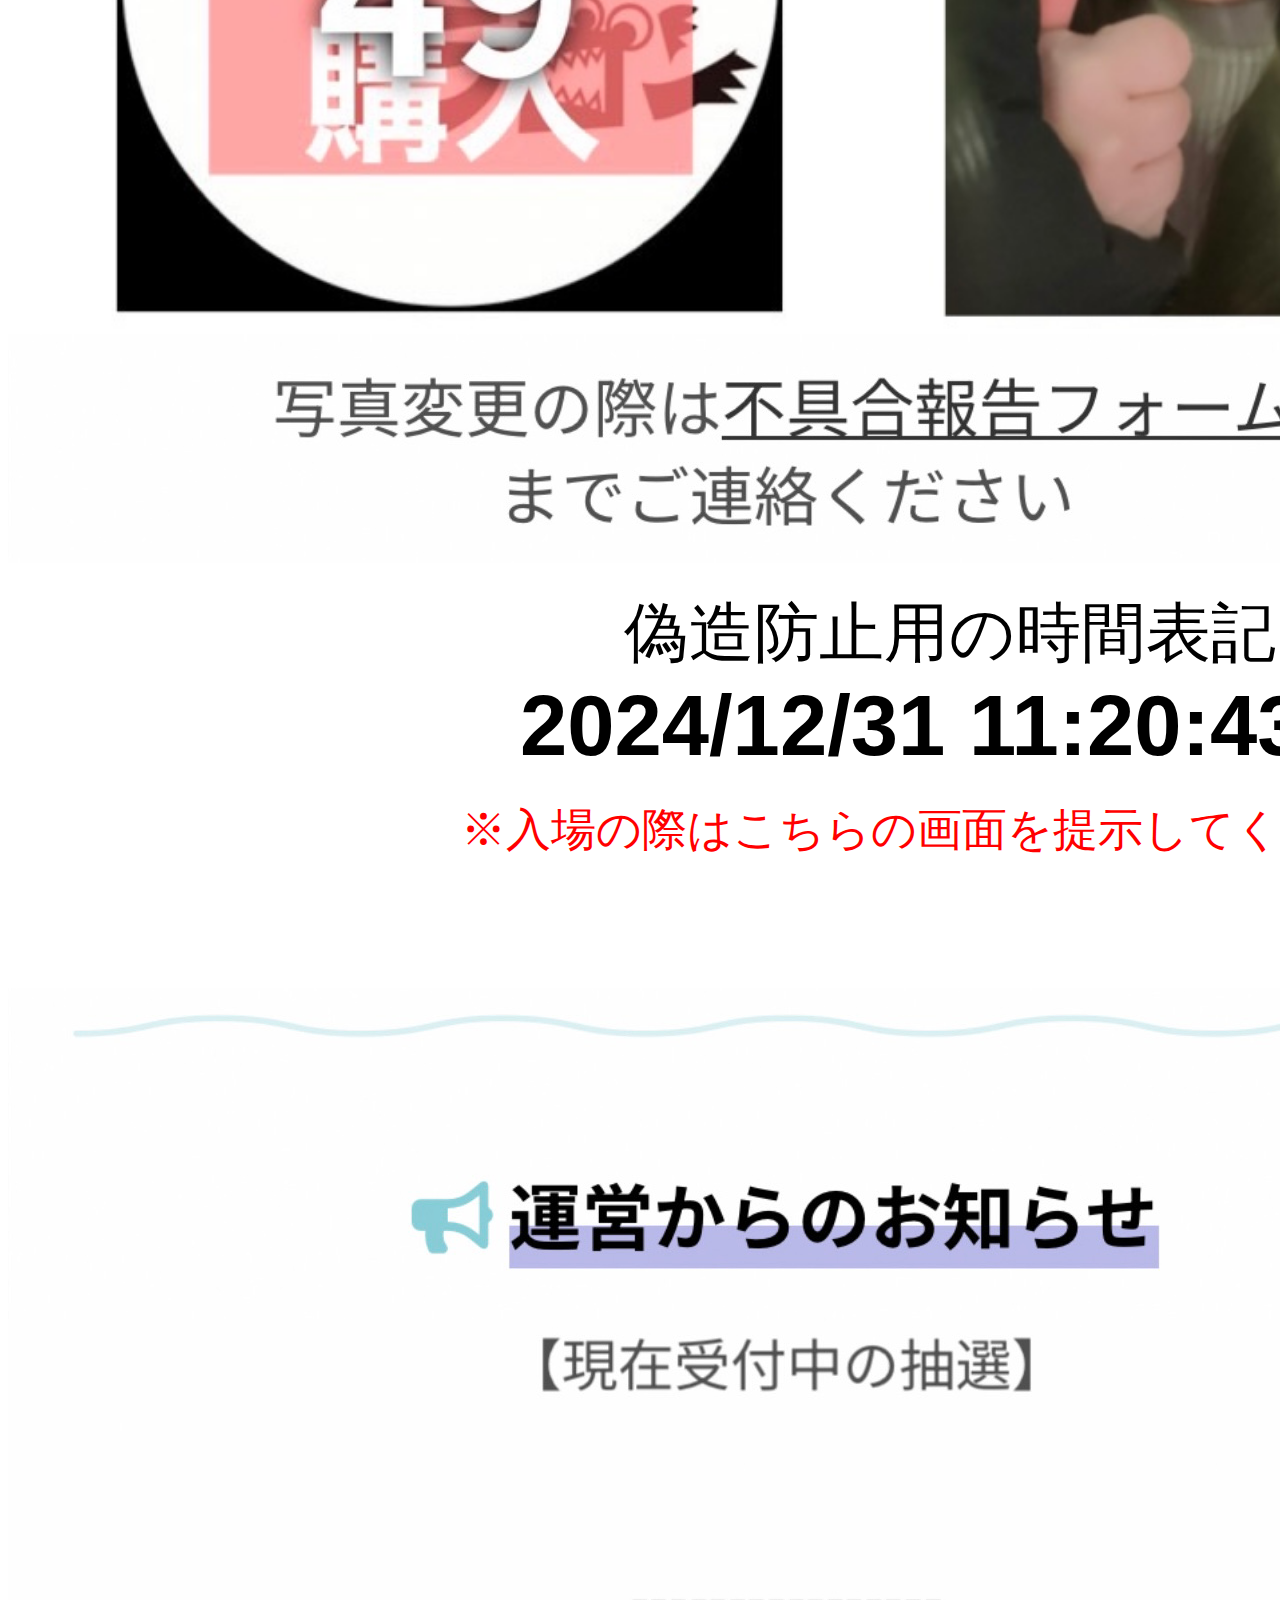
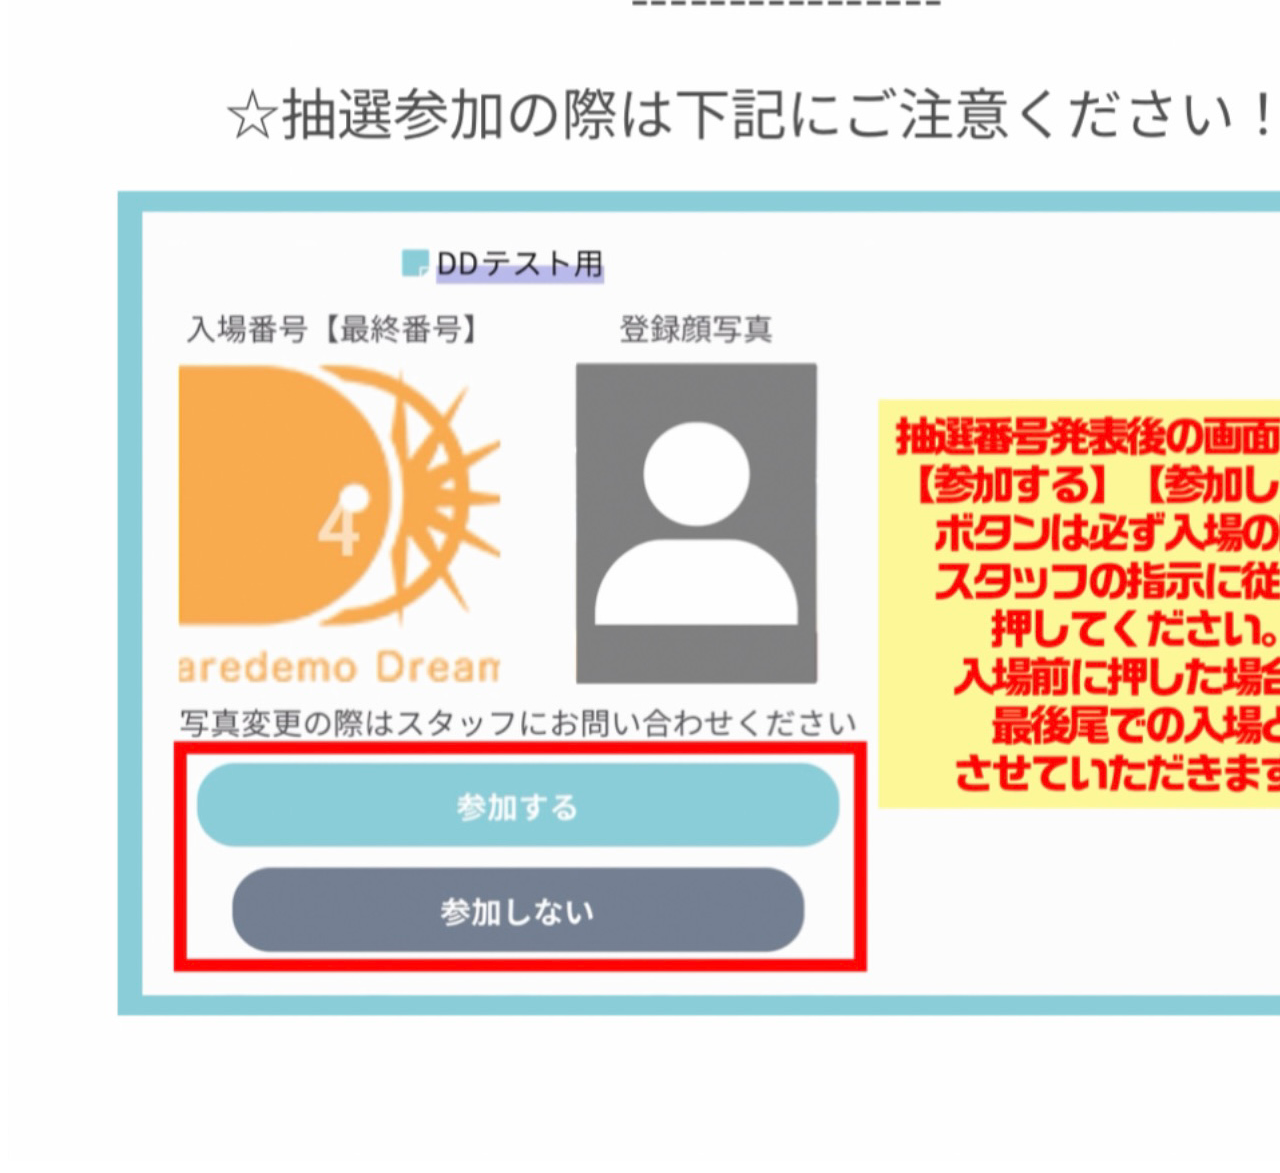
==== commit 8af5aad5: "Update text2.html" ====
--- a/text2.html
+++ b/text2.html
@@ -8,7 +8,7 @@
 
 <h2 style="text-align:center">
 <div style="text-align:center">
-<img src="IMG_3871.jpeg" width=1600px height=1200px>
+<img src="IMG_5148.jpeg" width=1600px height=1200px>
 </div>
 <div class="container">
 <img src="goods49.jpeg">
@@ -51,7 +51,7 @@
 <b>
 <a class="time">
 <div style="font-size: 85px;">
-2024/12/16
+2024/12/31
 <span id="real-time">
   <script type="text/javascript">
 function Time() {
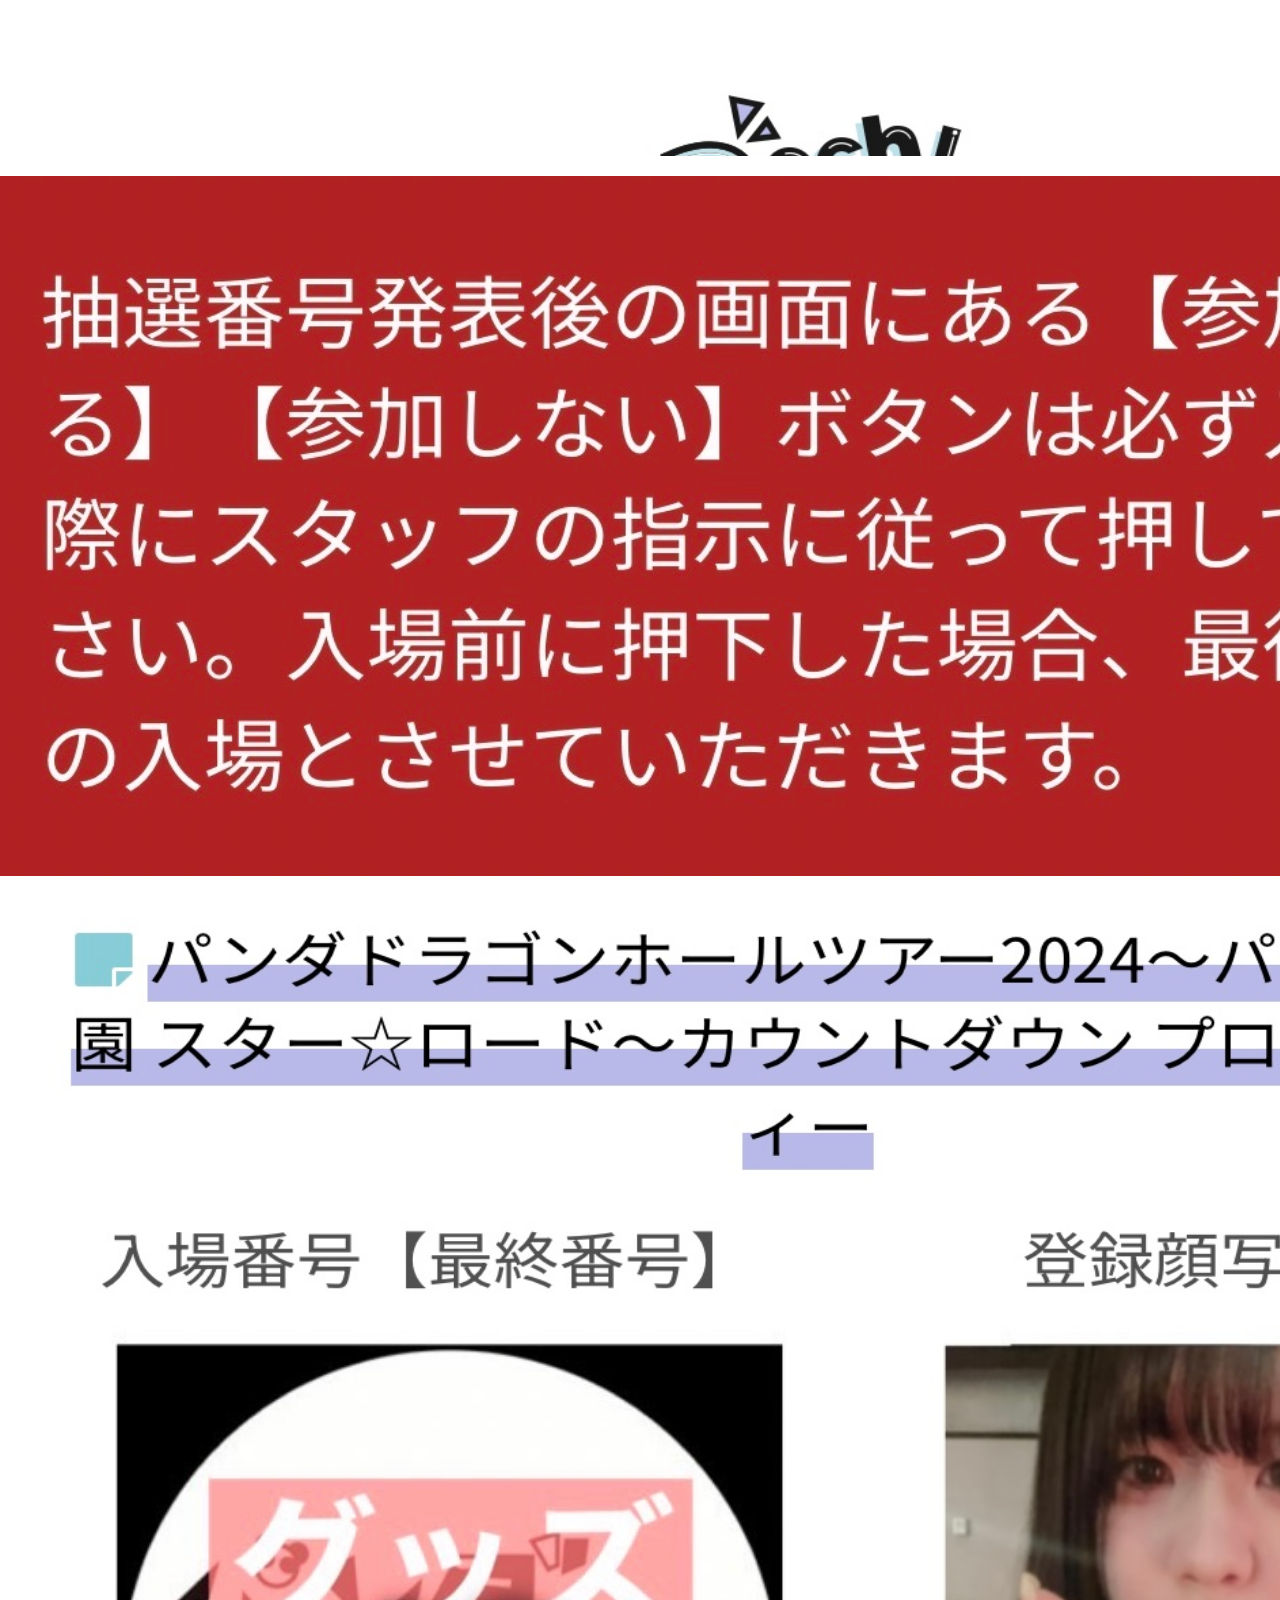
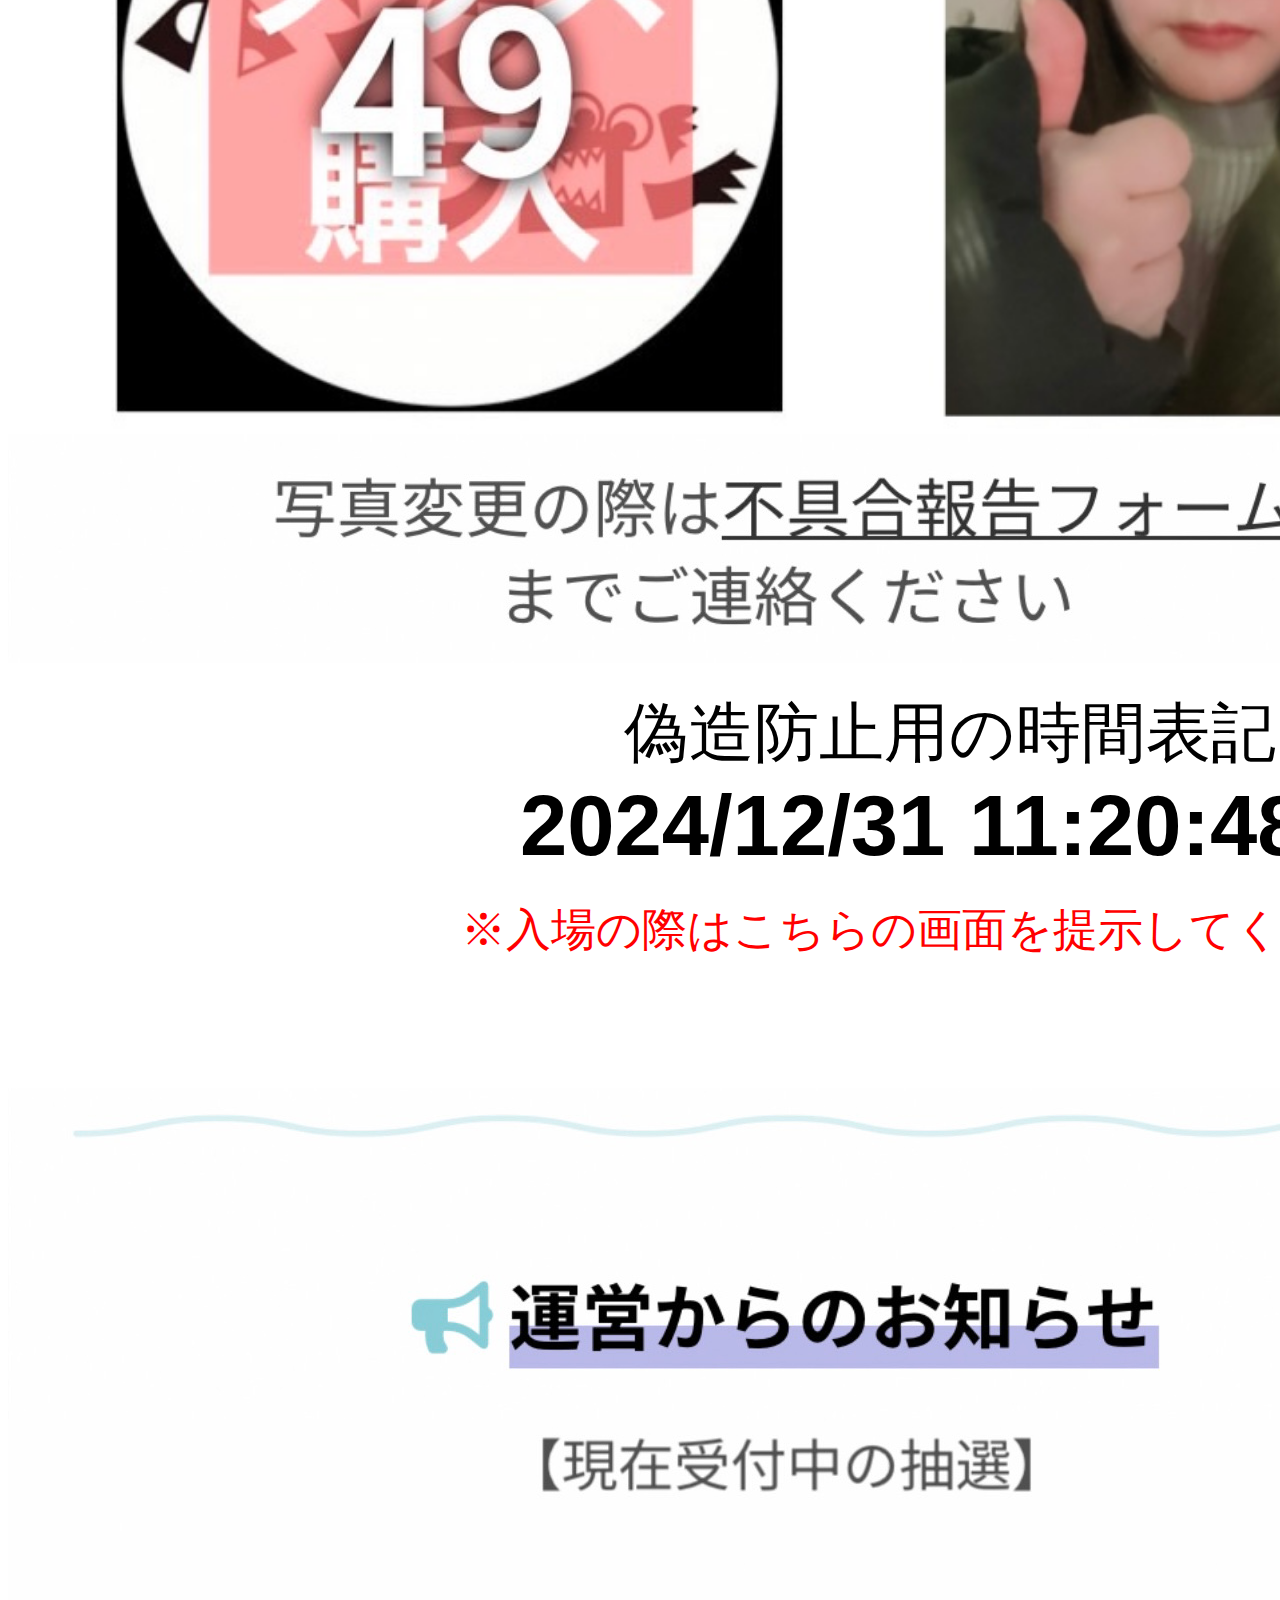
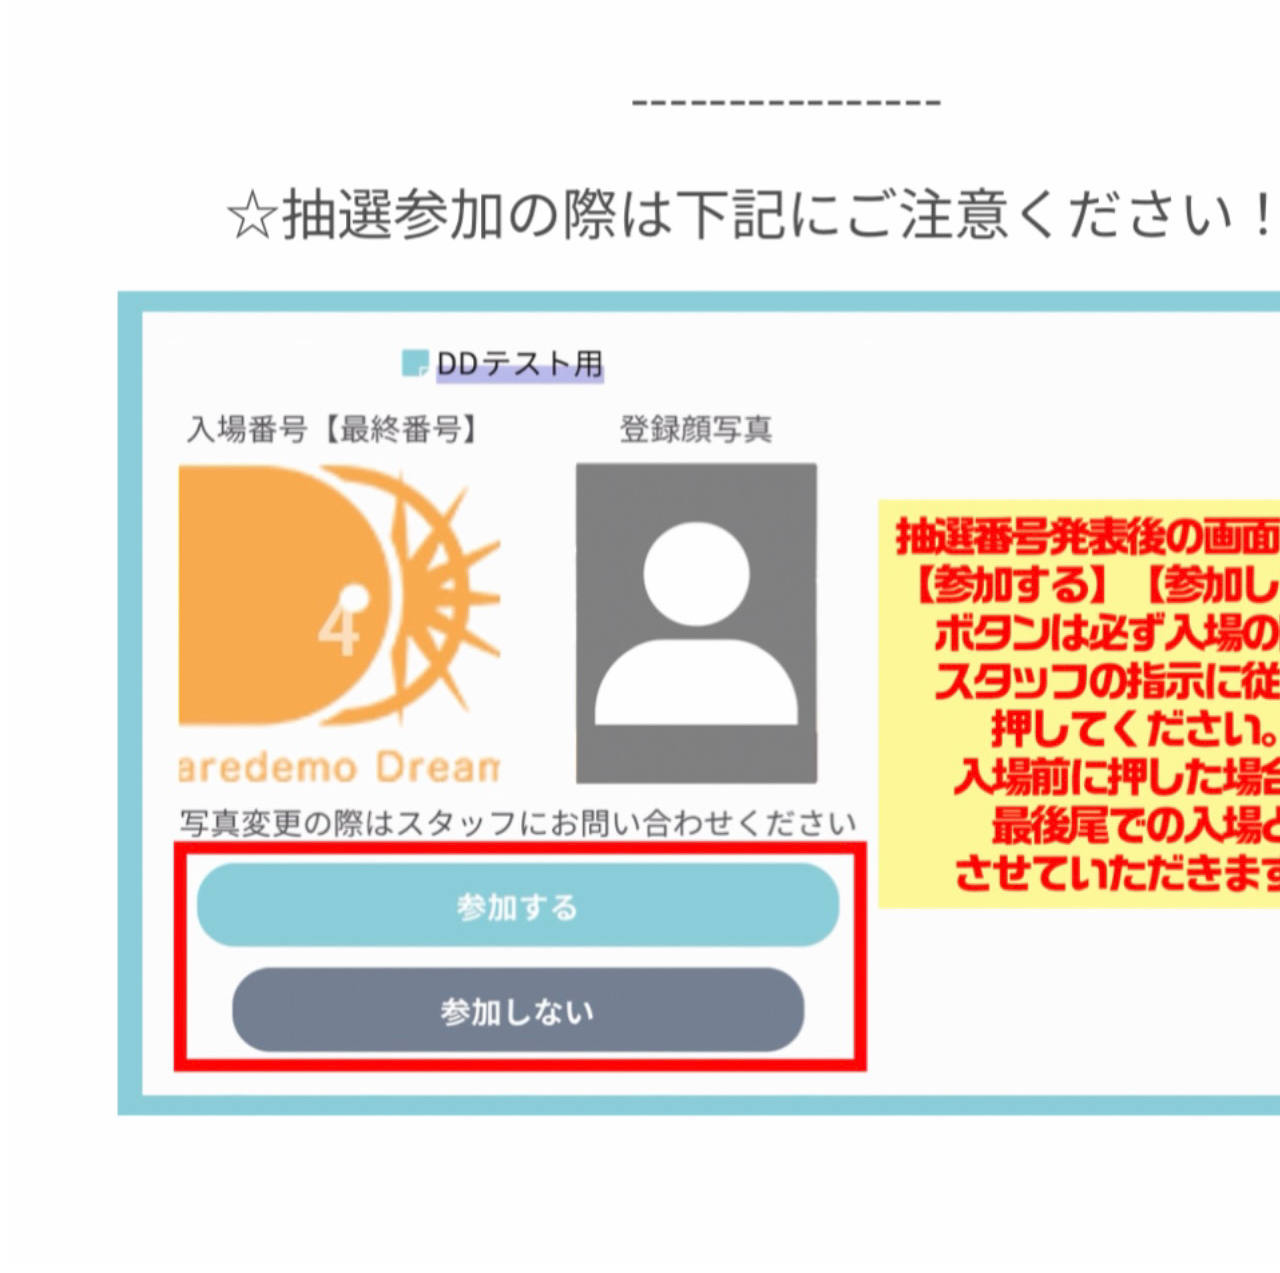
==== commit 2be9d75c: "Update text2.html" ====
--- a/text2.html
+++ b/text2.html
@@ -8,7 +8,7 @@
 
 <h2 style="text-align:center">
 <div style="text-align:center">
-<img src="IMG_5148.jpeg" width=1600px height=1200px>
+<img src="IMG_5148.jpeg" width=1600px height=1300px>
 </div>
 <div class="container">
 <img src="goods49.jpeg">
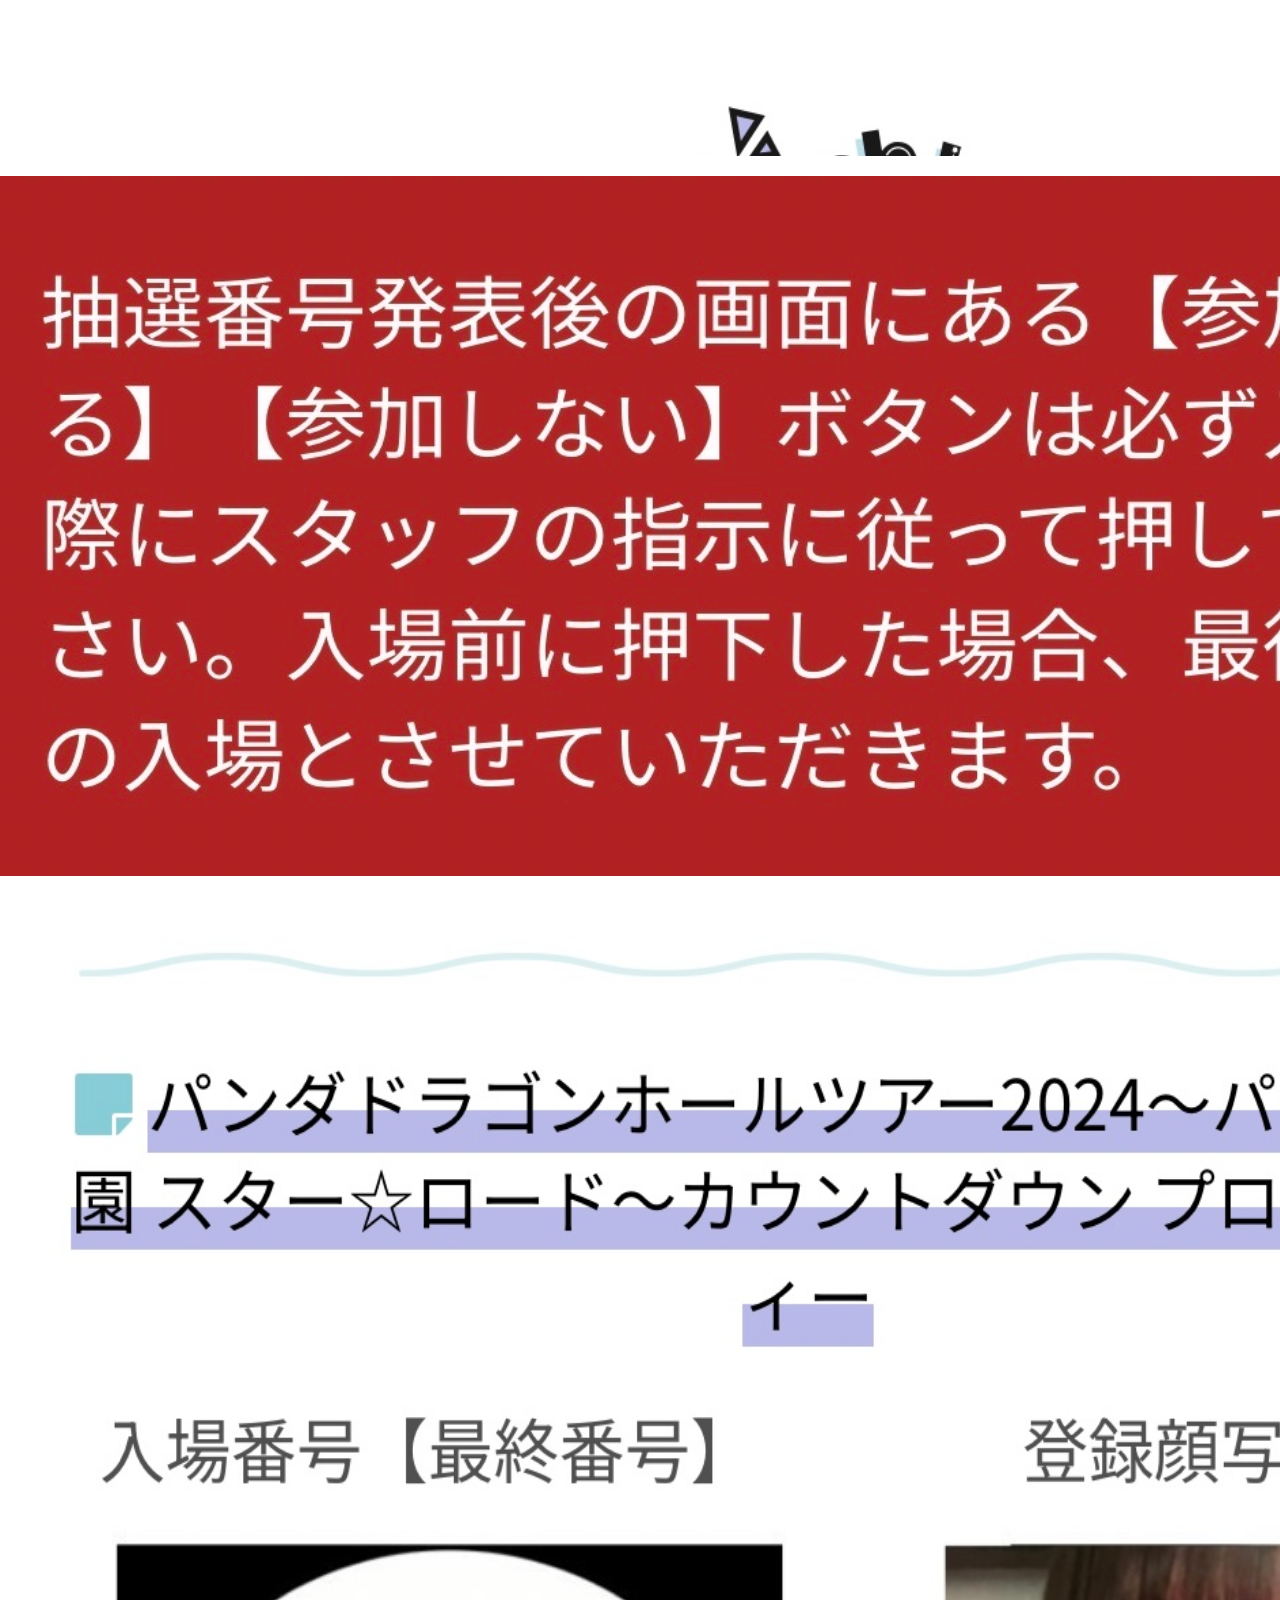
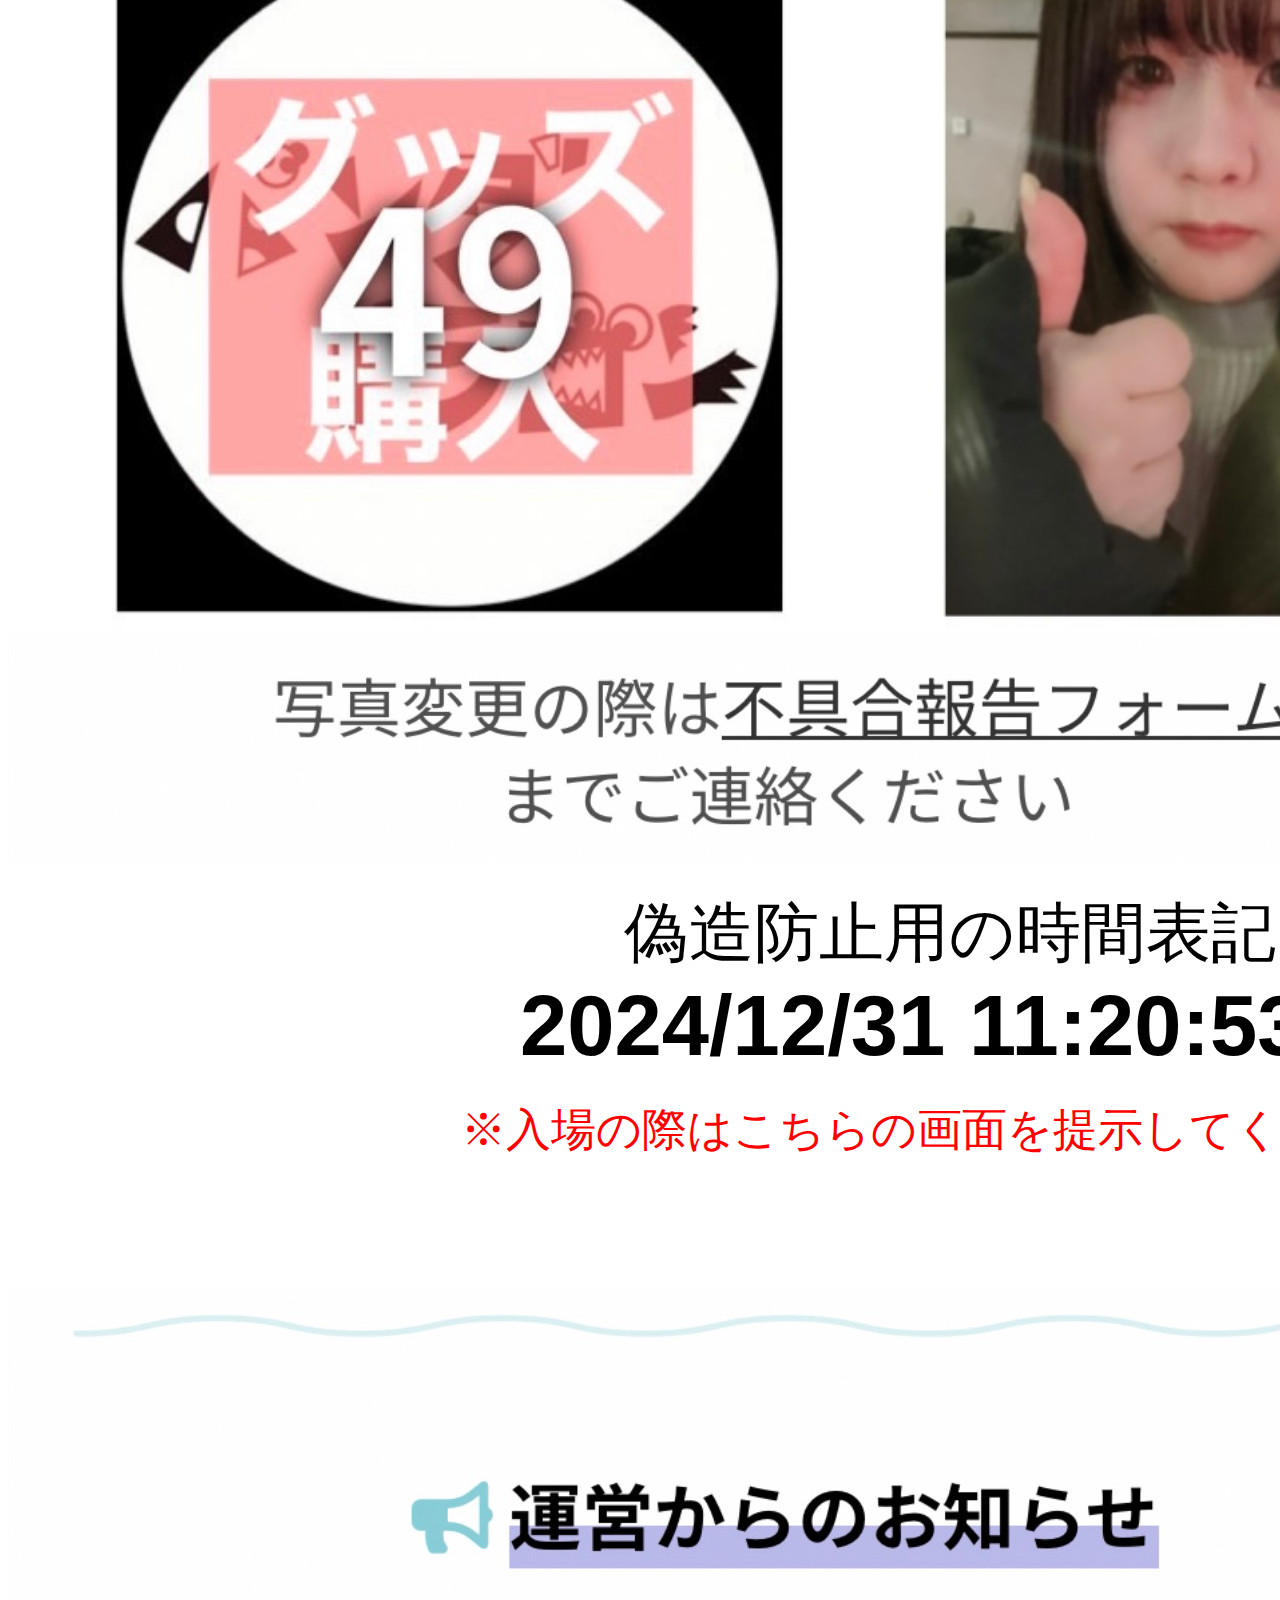
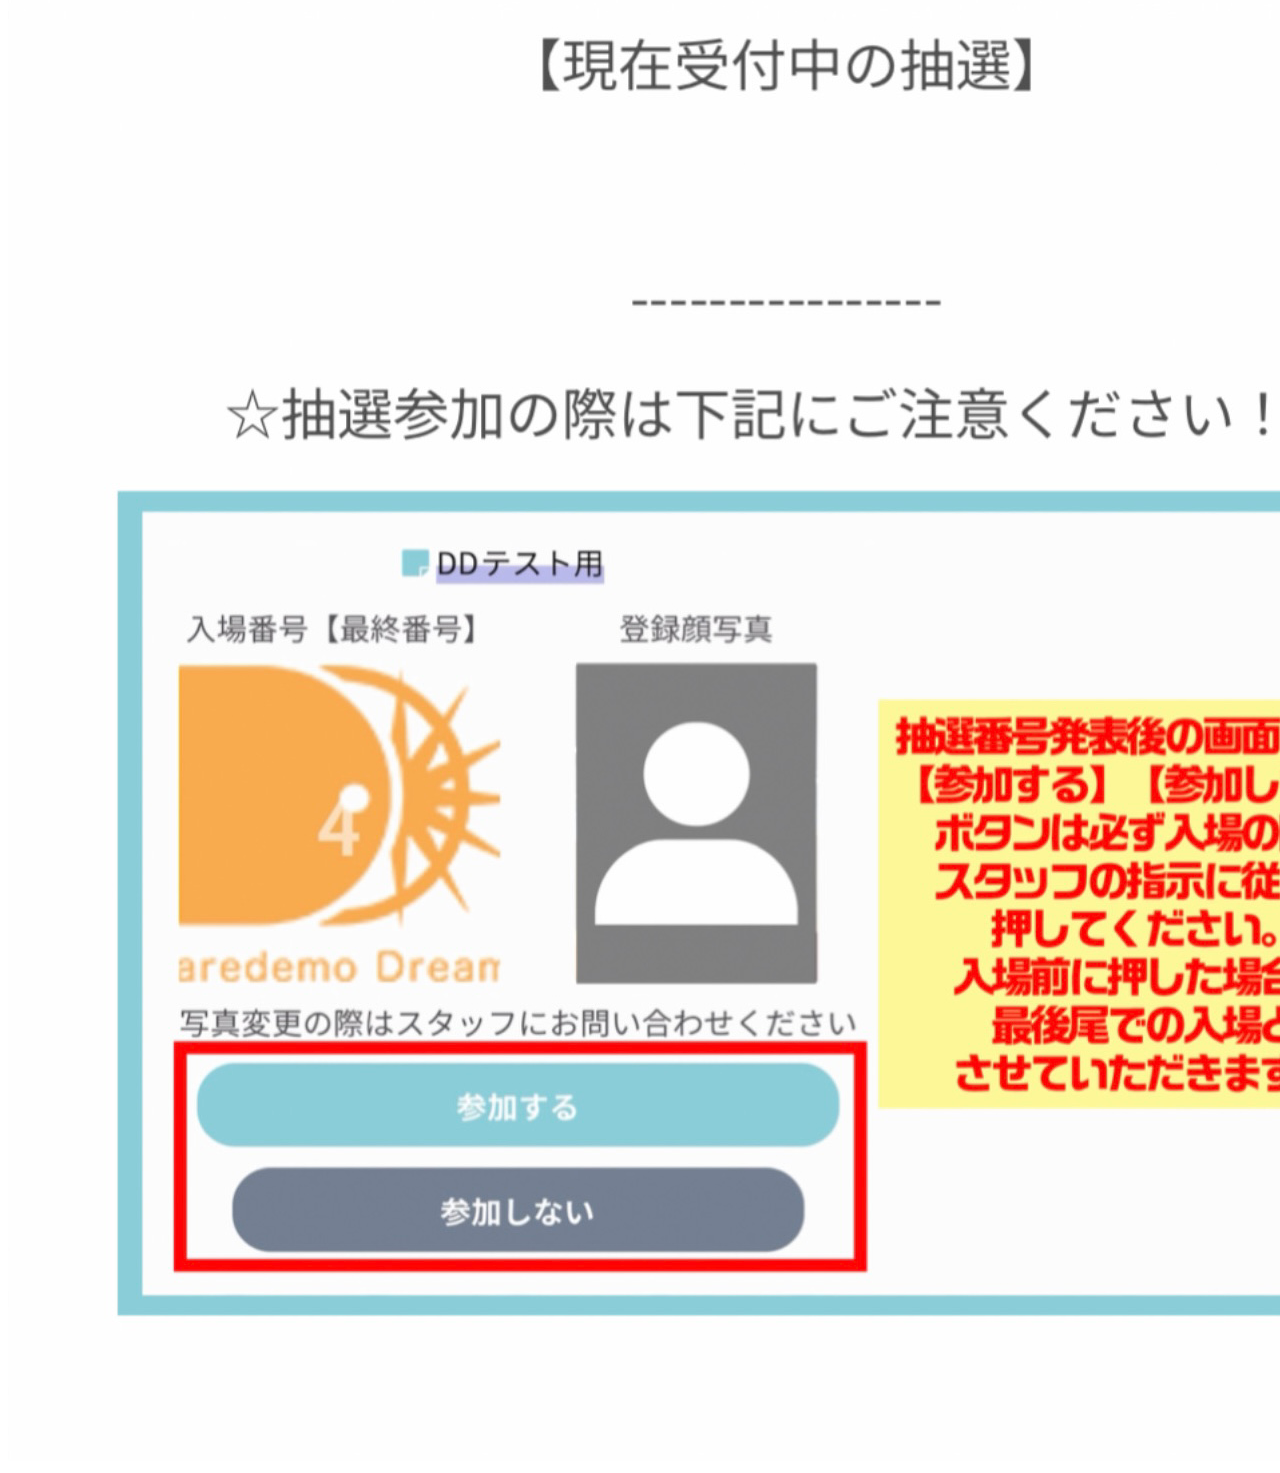
==== commit 1c3d9aef: "Update text2.html" ====
--- a/text2.html
+++ b/text2.html
@@ -8,7 +8,7 @@
 
 <h2 style="text-align:center">
 <div style="text-align:center">
-<img src="IMG_5148.jpeg" width=1600px height=1300px>
+<img src="IMG_5148.jpeg" width=1600px height=1500px>
 </div>
 <div class="container">
 <img src="goods49.jpeg">
